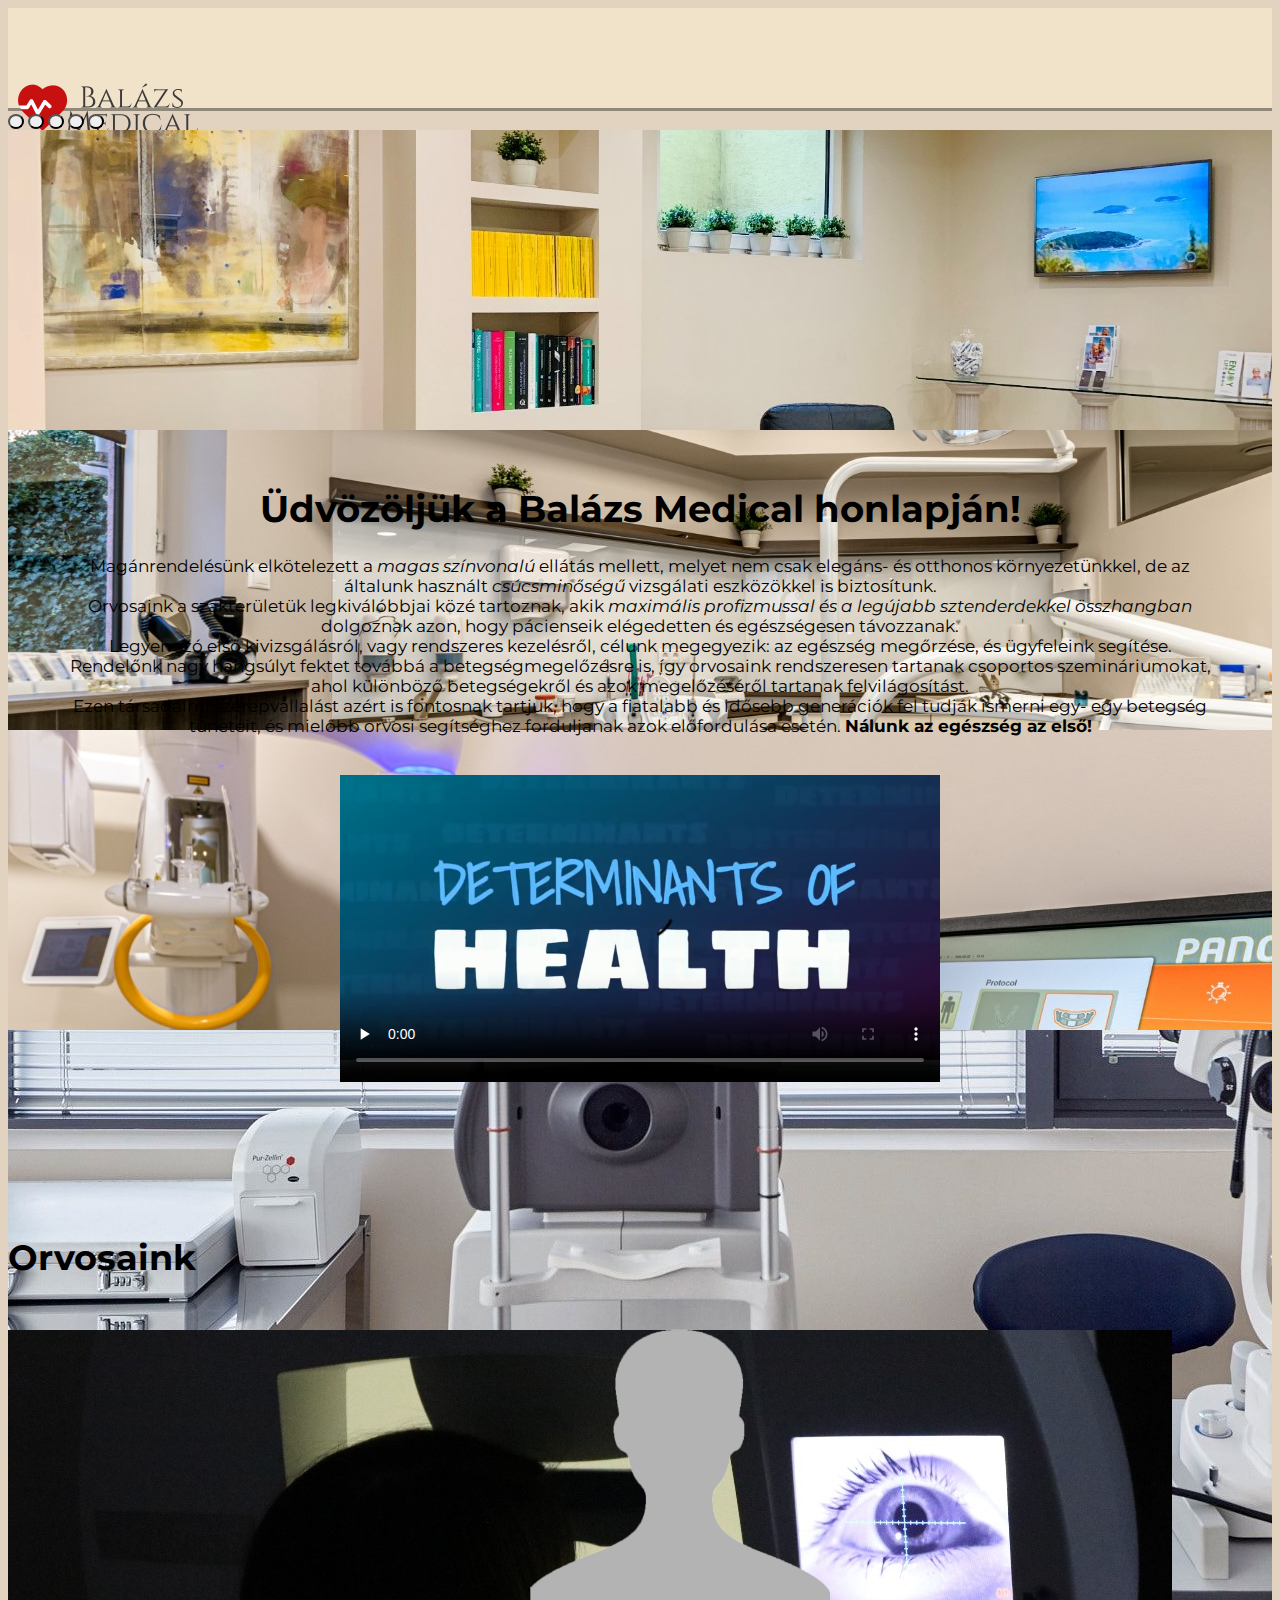
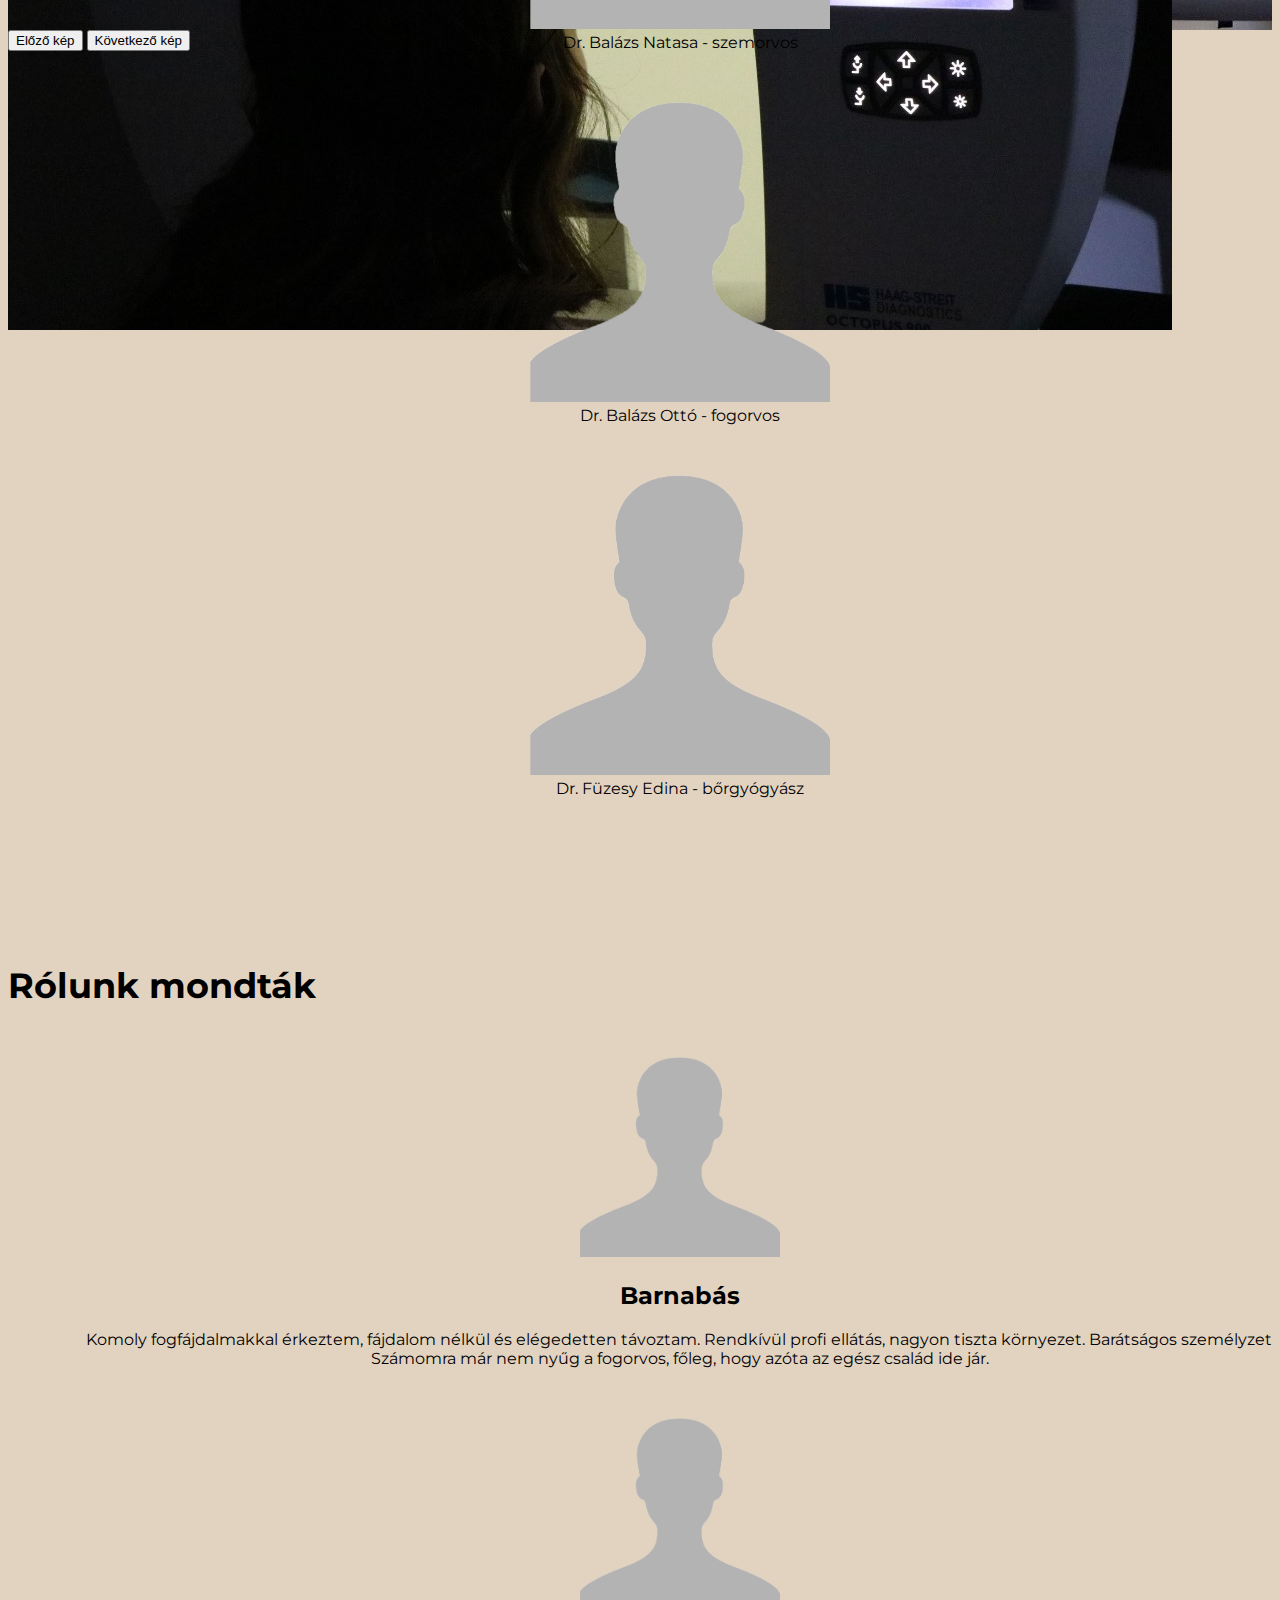
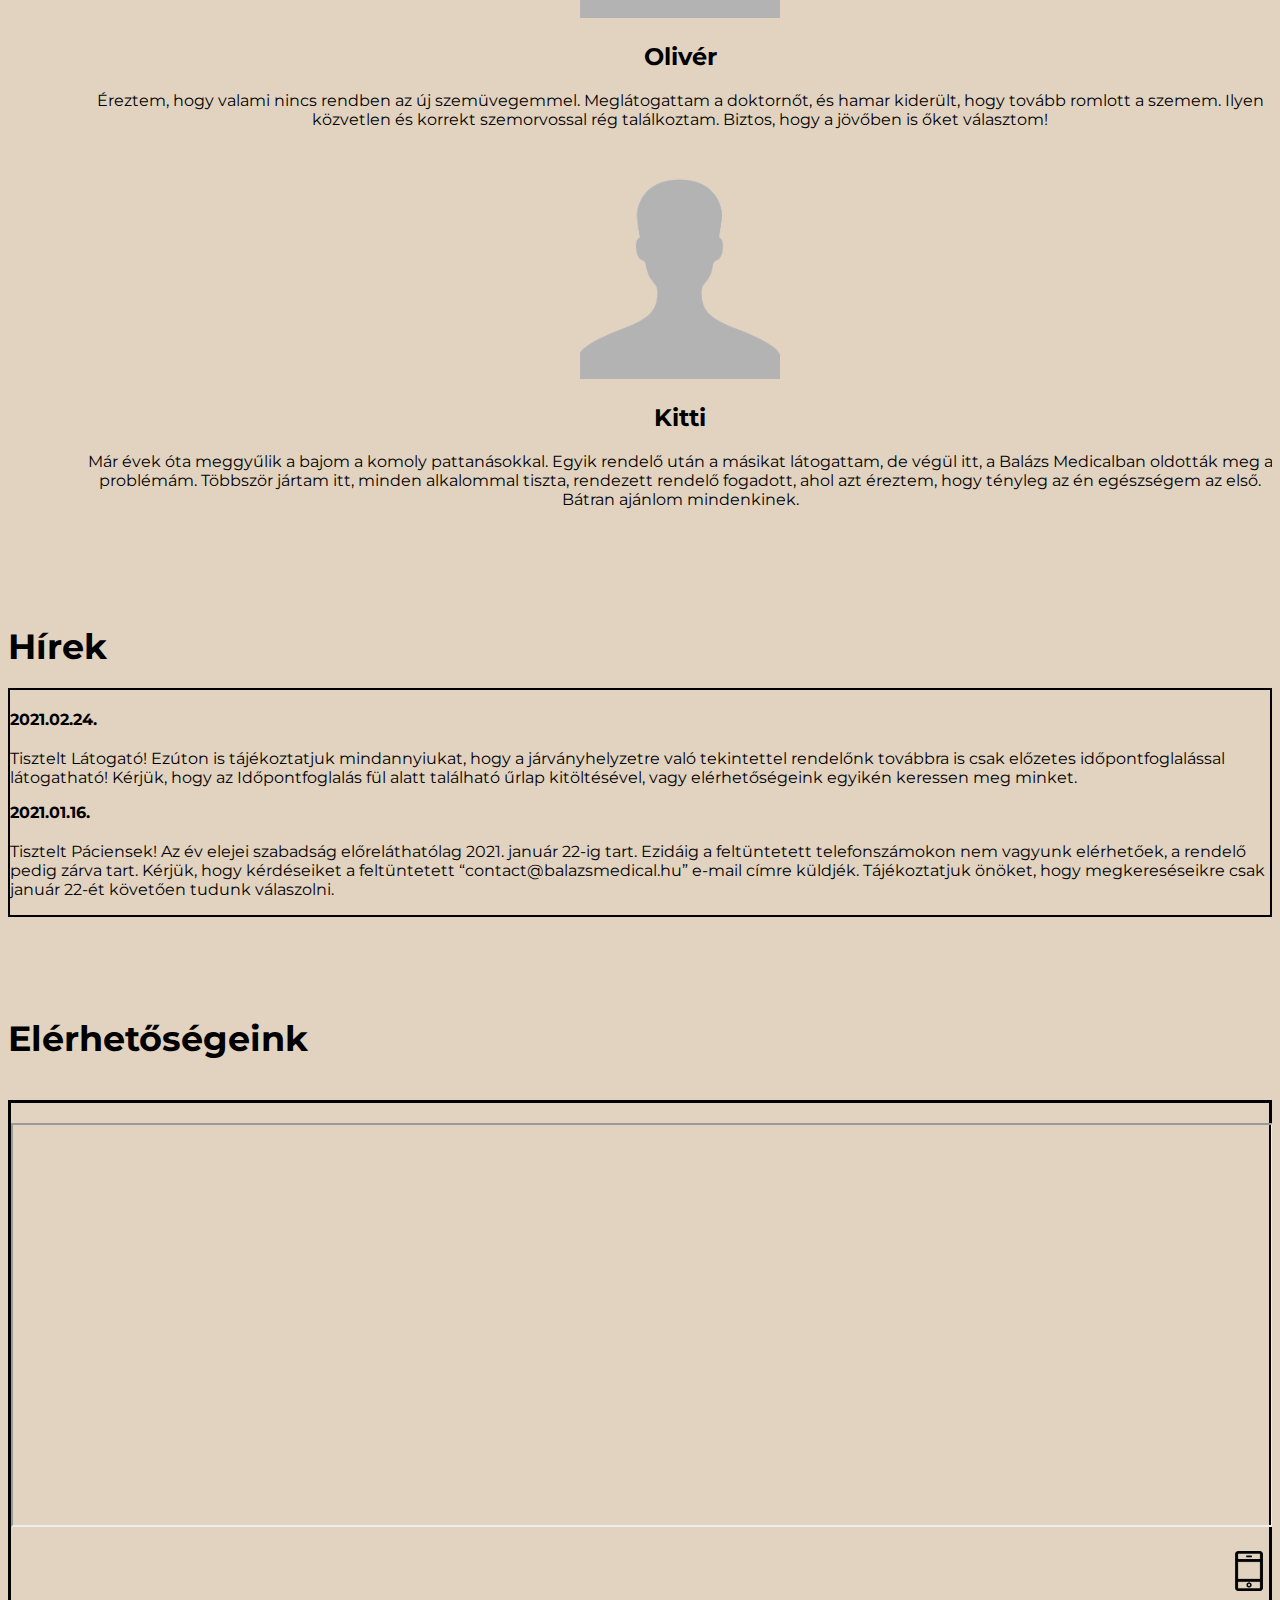
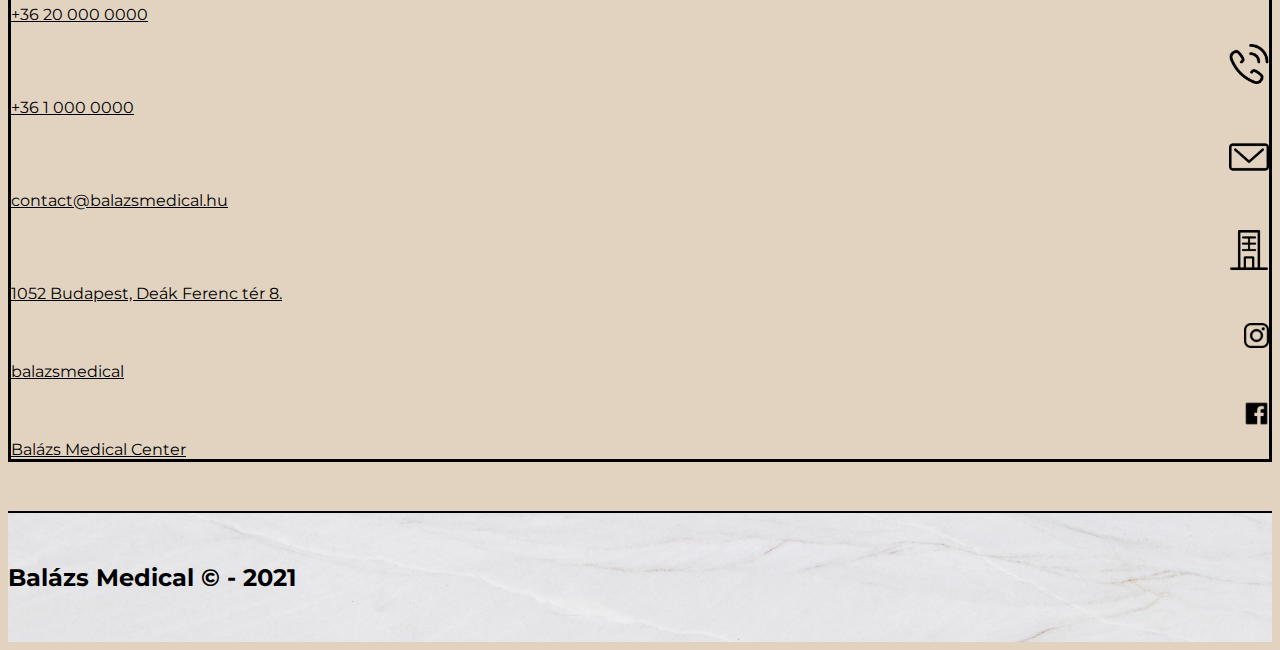
==== index.html @ 176c7189 "c" ====
<!DOCTYPE html>
<html lang="hu">

<head>
    <meta charset="UTF-8">
    <meta name="viewport" content="width=device-width, initial-scale=1.0">
    <link rel="preconnect" href="https://fonts.gstatic.com">
    <link href="https://fonts.googleapis.com/css2?family=Montserrat&display=swap" rel="stylesheet">
    <link href="https://cdn.jsdelivr.net/npm/bootstrap@5.0.0-beta3/dist/css/bootstrap.min.css" rel="stylesheet"
        integrity="sha384-eOJMYsd53ii+scO/bJGFsiCZc+5NDVN2yr8+0RDqr0Ql0h+rP48ckxlpbzKgwra6" crossorigin="anonymous">
    <script src="https://cdn.jsdelivr.net/npm/bootstrap@5.0.0-beta3/dist/js/bootstrap.bundle.min.js"
        integrity="sha384-JEW9xMcG8R+pH31jmWH6WWP0WintQrMb4s7ZOdauHnUtxwoG2vI5DkLtS3qm9Ekf"
        crossorigin="anonymous"></script>
    <link rel="stylesheet" href="./css/main.css">

    <title>Balázs Medical - Főoldal</title>
</head>

<body>
    <a href="#koszonto" id="tartalomraugras">Ugrás a tartalomra</a>
    <header>
        <nav class="navbar navbar-expand-lg text-uppercase navbar-light" id="mainNav">
            <div class="container-fluid">
                <a class="navbar-brand inactiveLink"><img src="./media/balazsmedical_logo.png" alt="Balázs Medical logó"></a>
                <button class="navbar-toggler" type="button" data-bs-toggle="collapse" data-bs-target="#collapseNav"
                    aria-controls="collapseNav" aria-expanded="false" aria-label="Navigáció ki- és bekapcsolása.">
                    <span class="navbar-toggler-icon"></span>
                </button>
                <div class="navbar-collapse collapse justify-content-end" id="collapseNav">
                    <ul class="navbar-nav align-items-center">
                        <li class="nav-item linkshadow">
                            <a class="nav-link currentpage" href="index.html">Főoldal</a>
                        </li>
                        <li class="nav-item linkshadow">
                            <a class="nav-link" href="services.html">Szolgáltatásaink</a>
                        </li>

                        <li class="nav-item linkshadow">
                            <a class="nav-link" href="contact.html">Kapcsolat</a>
                        </li>
                        <li class="nav-item linkshadow">
                            <a class="nav-link" id="idopontfoglalo" href="appointment.html">IDŐPONTFOGLALÁS</a>
                        </li>
                    </ul>
                </div>
            </div>
        </nav>
    </header>
    <div id="main">
        <div class="container-fluid" id="carouselContainer">
            <div id="topcarousel" class="carousel slide carousel-fade" data-bs-ride="carousel">
                <div class="carousel-indicators">
                    <button type="button" data-bs-target="#topcarousel" data-bs-slide-to="0" class="active"
                        aria-current="true" aria-label="1. kép"></button>
                    <button type="button" data-bs-target="#topcarousel" data-bs-slide-to="1"
                        aria-label="2. kép"></button>
                    <button type="button" data-bs-target="#topcarousel" data-bs-slide-to="2"
                        aria-label="3. kép"></button>
                    <button type="button" data-bs-target="#topcarousel" data-bs-slide-to="3"
                        aria-label="4. kép"></button>
                    <button type="button" data-bs-target="#topcarousel" data-bs-slide-to="4"
                        aria-label="5. kép"></button>
                </div>
                <div class="carousel-inner">
                    <div class="carousel-item active">
                        <a href="./media/lobby1.jpg">
                            <img src="media/lobby1scaled.jpg" class="d-block w-100"
                            alt="Váróterem. Két bőr fotel, köztük asztallal. Nagy tér, festmény a falon. Erősen kivilágított.">
                        </a>
                    </div>
                    <div class="carousel-item">
                        <a href="./media/dent1.jfif">
                        <img src="media/dent1scaled.jpg" class="d-block w-100"
                            alt="Fogorvosi rendelő. Középen egy szék, a páciensnek. Mögötte hosszú pult. Bal kéz felől nagy ablak."></a>
                    </div>
                    <div class="carousel-item">
                        <a href="media/dent2.jfif">
                            <img src="media/dent2scaled.jpg" class="d-block w-100"
                            alt="Fogorvosi rendelő készüléke. Jobb kéz felől számítógép, rajta egy fogorvosi programmal."></a>
                    </div>
                    <div class="carousel-item">
                        <a href="media/opt.jpg">
                            <img src="./media/optscaled.jpg" class="d-block w-100" alt="Szemvizsgálati gép az asztalon."></a>
                    </div>
                    <div class="carousel-item">
                        <a href="media/opt2.jpg">
                            <img src="./media/opt2scaled.jpg" class="d-block w-100"
                            alt="Nagy szemorvosi gép. Egy hölgy szemét épp vizsgálják vele."></a>
                    </div>
                    <button class="carousel-control-prev" type="button" data-bs-target="#topcarousel"
                        data-bs-slide="prev">
                        <span class="carousel-control-prev-icon" aria-hidden="true"></span>
                        <span class="visually-hidden">Előző kép</span>
                    </button>
                    <button class="carousel-control-next" type="button" data-bs-target="#topcarousel"
                        data-bs-slide="next">
                        <span class="carousel-control-next-icon" aria-hidden="true"></span>
                        <span class="visually-hidden">Következő kép</span>
                    </button>
                </div>
            </div>
        </div>

        <div class="container-fluid" id="koszonto">
            <div class="row">
                <div class="col-12 col-xl-7">
                    <section>
                        <h1>Üdvözöljük a Balázs Medical honlapján!</h1>
                        <article aria-label="article">
                        <p>
                            Magánrendelésünk elkötelezett a <em>magas színvonalú</em> ellátás mellett, melyet nem csak
                            elegáns- és
                            otthonos környezetünkkel, de az általunk használt <em>csúcsminőségű</em> vizsgálati eszközökkel
                            is
                            biztosítunk. <br>Orvosaink a szakterületük legkiválóbbjai közé tartoznak, akik <em>maximális
                                profizmussal és a legújabb sztenderdekkel összhangban</em> dolgoznak azon, hogy pácienseik
                            elégedetten és egészségesen távozzanak. <br>Legyen szó első kivizsgálásról, vagy rendszeres
                            kezelésről, célunk megegyezik: az egészség megőrzése, és ügyfeleink segítése. <br>
                            Rendelőnk nagy hangsúlyt fektet továbbá a betegségmegelőzésre is, így orvosaink
                            rendszeresen tartanak
                            csoportos szemináriumokat, ahol különböző betegségekről és azok megelőzéséről tartanak
                            felvilágosítást. <br>
                            Ezen társadalmi szerepvállalást azért is fontosnak tartjuk, hogy a fiatalabb és idősebb
                            generációk fel tudják ismerni egy- egy betegség tüneteit, és mielőbb orvosi segítséghez
                            forduljanak azok előfordulása esetén. <strong>Nálunk az egészség az első!</strong>
                        </p>
                    </article>
                    </section>
                </div>
                <div class="col-12 col-xl-5 videocol">
                    <video width="600" height="330" poster="/media/bemutatovid_poster.jpg" preload="none" controls>
                        <source src="./media/bemutatovid.mp4" type="video/mp4">
                            A böngészője nem támogatja a videólejátszást.
                      </video>
                </div>
            </div>
        </div>

        <div class="container" id="orvosaink">
            <div class="row">
                <h2 class="alcim">Orvosaink</h2>
                <div class="col-lg-4">
                    <figure class="orvosbox">
                        <img src="media/docplaceholdernew.png" alt="Doktornő képe">
                        <figcaption class="text-center">Dr. Balázs Natasa - szemorvos</figcaption>
                    </figure>
                </div>
                <div class="col-lg-4">
                    <figure class="orvosbox">
                        <img src="media/docplaceholdernew.png" alt="Doktor képe">
                        <figcaption class="text-center">Dr. Balázs Ottó - fogorvos</figcaption>
                    </figure>
                </div>
                <div class="col-lg-4">
                    <figure class="orvosbox">
                        <img src="media/docplaceholdernew.png" alt="Doktornő képe">
                        <figcaption class="text-center">Dr. Füzesy Edina - bőrgyógyász</figcaption>
                    </figure>
                </div>
            </div>
        </div>

        <div class="container" id="velemenyek">
            <h2 class="alcim">Rólunk mondták</h2>
            <div class="row">
                <div class="col-xl-4">
                    <figure class="velemenybox">
                        <img class="img-circle" src="./media/docplaceholdernew.png" alt="Férfi arcképe" width="140"
                            height="140">
                        <h2>Barnabás</h2>
                        <p class="velemeny">Komoly fogfájdalmakkal érkeztem, fájdalom nélkül és elégedetten távoztam.
                            Rendkívül profi ellátás, nagyon tiszta környezet. Barátságos személyzet. Számomra már nem
                            nyűg a fogorvos, főleg, hogy azóta az egész család ide jár. </p>
                    </figure>
                </div>
                <div class="col-xl-4">
                    <figure class="velemenybox">
                        <img class="img-circle" src="./media/docplaceholdernew.png" alt="Férfi arcképe" width="140"
                            height="140">
                        <h2>Olivér</h2>
                        <p class="velemeny">Éreztem, hogy valami nincs rendben az új szemüvegemmel. Meglátogattam a
                            doktornőt, és hamar kiderült, hogy tovább romlott a szemem. Ilyen közvetlen és korrekt
                            szemorvossal rég találkoztam. Biztos, hogy a jövőben is őket választom! </p>
                    </figure>
                </div>
                <div class="col-xl-4">
                    <figure class="velemenybox">
                        <img class="img-circle" src="./media/docplaceholdernew.png" alt="Nő arcképe" width="140"
                            height="140">
                        <h2>Kitti</h2>
                        <p class="velemeny">Már évek óta meggyűlik a bajom a komoly pattanásokkal. Egyik rendelő után a
                            másikat látogattam, de végül itt, a Balázs Medicalban oldották meg a problémám. Többször
                            jártam itt, minden alkalommal tiszta, rendezett rendelő fogadott, ahol azt éreztem, hogy
                            tényleg az én egészségem az első. Bátran ajánlom mindenkinek.</p>
                    </figure>
                </div>
            </div>
        </div>

        <div class="container" id="hirek">
            <h2 class="alcim">Hírek</h2>
            <div class="row">
                <aside aria-label="Kozerdeku kozlemenyek">
                    <div class="col-12">
                        <time datetime="2021-02-24"><strong>2021.02.24.</strong></time>
                        <p class="kozerdekuhir">
                            Tisztelt Látogató!
                            Ezúton is tájékoztatjuk mindannyiukat, hogy a járványhelyzetre való tekintettel rendelőnk
                            továbbra is csak előzetes időpontfoglalással látogatható!
                            Kérjük, hogy az Időpontfoglalás fül alatt található űrlap kitöltésével, vagy elérhetőségeink
                            egyikén keressen meg minket.
                        </p>
                    </div>
                    <div class="col-12">
                        <time datetime="2021-02-24"><strong>2021.01.16.</strong></time>
                        <p class="kozerdekuhir">
                            Tisztelt Páciensek!
                            Az év elejei szabadság előreláthatólag 2021. január 22-ig tart.
                            Ezidáig a feltüntetett telefonszámokon nem vagyunk elérhetőek, a rendelő pedig zárva tart.
                            Kérjük, hogy kérdéseiket a feltüntetett “contact@balazsmedical.hu” e-mail címre küldjék.
                            Tájékoztatjuk önöket, hogy megkereséseikre csak január 22-ét követően tudunk válaszolni.
                        </p>
                    </div>
                </aside>
            </div>
        </div>
        <div class="container-fluid" id="contactfluidc">
            <div class="container" id="elerhetosegek">
                <h2 class="alcim">Elérhetőségeink</h2>
                <div class="row borderrow">
                    <div class="col-lg-5">
                        <div style="width: 100%">
                            <iframe class="mapsembed" title="Térképen jelölt hely, Deák Ferenc tér 8 a rendelő címe." src="https://maps.google.com/maps?width=100%25&amp;height=400&amp;hl=en&amp;q=De%C3%A1k%20Ferenc%20t%C3%A9r%208,%20Budapest+(Bal%C3%A1zs%20Medical%20Center)&amp;t=&amp;z=16&amp;ie=UTF8&amp;iwloc=B&amp;output=embed"></iframe>
                        </div>
                    </div>
                    <div class="col-lg-7 tableofcontacts">
                        <div class="row">
                            <div class="col-3 contacticons">
                                <img src="./media/smartphone.png" class="icon" alt="Mobiltelefonszám">
                            </div>
                            <div class="col-9 datacolumn">
                                <a href="tel:+36200000000">+36 20 000 0000</a>
                            </div>
                        </div>
                        <div class="row">
                            <div class="col-3 contacticons">
                                <img src="./media/phone-call.png" class="icon" alt="Vezetékes telefonszám">
                            </div>
                            <div class="col-9 datacolumn">
                                <a href="tel:+36100000000">+36 1 000 0000</a>
                            </div>
                        </div>
                        <div class="row">
                            <div class="col-3 contacticons">
                                <img src="./media/mail.png" class="icon" alt="E-mail cím">
                            </div>
                            <div class="col-9 datacolumn">
                                <a href="mailto:contact@balazsmedical.hu">contact@balazsmedical.hu</a>
                            </div>
                        </div>
                        <div class="row">
                            <div class="col-3 contacticons">
                                <img src="./media/office.png" class="icon" alt="Rendelő címe - helye">
                            </div>
                            <div class="col-9 datacolumn">
                                <a
                                    href="https://www.google.com/maps/place/Budapest,+Deák+Ferenc+u.+8,+1052+Magyarország">1052
                                    Budapest, Deák Ferenc tér 8.</a>
                            </div>
                        </div>
                        <div class="row">
                            <div class="col-3 contacticons">
                                <img src="./media/ig1.png" class="socialmediaicon" alt="Instagram név">
                            </div>
                            <div class="col-9 datacolumn">
                                <a href="http://www.instagram.com/balazsmedical">balazsmedical</a>
                            </div>
                        </div>
                        <div class="row">
                            <div class="col-3 contacticons">
                                <img src="./media/fb2.png" class="socialmediaicon" alt="Facebook név">
                            </div>
                            <div class="col-9 datacolumn">
                                <a href="http://facebook.com/balazsmedical">Balázs Medical Center</a>
                            </div>
                        </div>
                    </div>
                </div>
            </div>
        </div>
    </div>
    <footer>
        <div class="container-fluid">
            <div class="col-12 text-center">
                <h2>Balázs Medical &copy; - 2021</h2>
            </div>
        </div>
    </footer>
</body>

</html>
---- css/main.css ----
/* Szalai Bence - M1MJIR
ELTE IK - Webfejlesztés */

body, html { overflow-x:hidden; }

body{
    background-color: #e2d3c0;
    font-family: 'Montserrat', sans-serif;
    position: relative;
    min-height: 100vh;
    padding-bottom: 100px;
}

.currentpage{
    border-bottom: 3px rgba(1, 1, 1, 0.4) solid;
}

.alcim{
    font-size: 2.2em;
    font-weight: bold;
    margin-bottom: 40px;
    margin-top: 50px;
}

a:active, a:link{
    color: black;
    text-decoration: underline;
} 

a:visited{
    color: rgb(167, 167, 167);
    font-style: italic;
}

a:hover{
    transition: .2s;
    text-shadow:1px 1px rgba(0,0,0,0.4);
}

.nav-link{
    text-decoration: none !important;
}


#tartalomraugras{
    background: #319795;
    color: #fff;
    font-weight: 700;
    padding: 4px;
    position: absolute;
    left:-10000px;
    transform: translateY(-100%);
}

#tartalomraugras:focus {
    transform: translateY(0%);
  }

/* ---------- NAVIGÁCIÓ ---------- */

.navbar{
    font-family: 'Montserrat', sans-serif;
    height: 100%;
    max-height: 100px;
    border-bottom: 3px solid rgba(0,0,0,0.4);
    padding-left: 120px;
    padding-right: 120px;
    background-color: #f0e3ca;
}

.navbar-nav > li{
    margin-left:30px;
    font-size: 1.4em;
  }

#idopontfoglalo{
    font-size: 1.3em;
    font-weight:bold;
    margin-right: 50px;
}

.navbar-toggler{
    border: 0px;
}

/* ---------- NAVIGÁCIÓ VÉGE ---------- */


/* ---------- GALÉRIA ---------- */

#carouselContainer{
   padding: 0px !important;
}

.carousel {
    width: 100%;
    height: 600px;
}

.carousel-inner {
    height: 100%;
    max-height: 100%;
}            

.carousel-item {
    width: 100%;
    height: 100%;                
}

.carousel .carousel-indicators button {
    width: 15px;
   height: 15px;
   border-radius: 100%;
 }

/* ---------- GALÉRIA VÉGE ---------- */

/* ---------- KÖSZÖNTŐ ---------- */

#koszonto{
    padding-top: 50px;
    text-align: justify;
    font-size: 1.05em;
}

#koszonto .row{
    height: 100%;
    margin-right: 150px;
    margin-left: 150px;
    padding-bottom: 50px;
}

#koszonto h1{
    font-size: 2.2em;
    font-weight: bold;
}

/* ---------- KÖSZÖNTŐ VÉGE ---------- */

/* ---------- ORVOSAINK ---------- */

#orvosaink{
    padding-top: 50px;
}

#orvosaink img{
    width: 350px;
    height: 350px;
}

.orvosbox {
    width: 100%;
    height: 100%;
    text-align: center;
}

.orvosbox img {
    margin: auto;
}


/* ---------- ORVOSAINK VÉGE ---------- */

/* ---------- VÉLEMÉNYEK ---------- */

#velemenyek{
    padding-top: 100px;
    padding-bottom: 50px;
}

#velemenyek img{
    width: 200px;
    height: 200px;
}

.velemenybox {
    width: 100%;
    height: 100%;
    text-align: center;
}

.velemenybox img {
    margin: auto;
}


.velemeny{
    margin-left: 50px;
    margin-right: 50px;
}

/* ---------- VÉLEMÉNYEK VÉGE ---------- */

/* ---------- HÍREK ---------- */

#hirek{
    padding-bottom: 50px;
}

#hirek .row{
    padding-top: 20px;
    border: 2px solid black;
}

#hirek .alcim{
    margin-bottom: 20px;
}

.kozerdekuhir{
    margin-top: 20px;
}

/* ---------- HÍREK VÉGE ---------- */

/* ---------- ELÉRHETŐSÉGEK ---------- */

.table td{
    border: 0px;
}

#elerhetosegek{
    padding-bottom: 50px;
}
/*#elerhetosegek .alcim{
    padding-top: 30px;
}

#contactfluidc{
    background-image: url(../media/tesztpic2.jpg);
    background-size:cover; 
    background-repeat: repeat-x;
}*/

#elerhetosegek .row{
    padding-top: 20px;
    border: 2px solid black;
}

.icon{
    width: 40px;
    height: 40px;
}

.socialmediaicon{
    width: 25px;
    height: 25px;
}

.contacticons img{
    margin-bottom: 10px;
}

#elerhetosegek .row{
    border-width: 0px;
}

.borderrow{
    border: 3px solid black !important;
}

#elerhetosegek{
    margin-bottom: 30px;
}

.mapsembed{
    width: 525px;
    height: 400px; 
}

/* ---------- ELÉRHETŐSÉGEK VÉGE ---------- */

/* ---------- LÁBLÉC ---------- */

footer{
    position: absolute;
    bottom: 0;
    width: 100%;
    padding-top: 30px;
    padding-bottom: 30px;
    border-top: 2px solid black;
    background-image: url(../media/tesztpic2.jpg);
    background-size:cover; 
    background-repeat: no-repeat;
}


/* ---------- LÁBLÉC VÉGE ---------- */

/* ----------                ---------- */
/* ----------                ---------- */
/* ----------                ---------- */
/* ITT KEZDŐDNEK A KÜLÖNBÖZŐ MÉRETEKRE OPTIMALIZÁLT CSS KÓDOK */
/* ----------                ---------- */
/* ----------                ---------- */
/* ----------                ---------- */



/* ---------- MOBIL NÉZET ---------- */

    @media screen and (max-width: 385px){

        #koszonto{
            padding-top: 0px;
        }

        #koszonto p{
            text-align: center;
        }

        #elerhetosegek .alcim{
            margin-bottom: 20px !important;
        }

        .datacolumn{
            padding-left: 0px;
        }

        .contacticons{
            width: 60px;
            float: left;
        }

        #formcontainer .submitbutton{
            width: 200px;
            font-size: 1.2em;
        }

        #formcontainer .resetbutton{
            width: 100px;
            margin-left: 40px;
        }

        .videocol video{
            width: 250px !important;
            max-width: 200px !important;
            position: relative;
            left: -10%;
        }

        .videocol video[poster]{
            object-fit: cover;
        }

    }

    @media screen and (max-width: 650px) {
        #koszonto video{
            width: 350px;
        }

        .carousel-indicators{
            visibility: hidden;
        }
        
        #hirek .row{
            margin-left: 20px;
            margin-right: 20px;
    }

        
    #instatd{
        padding-left: 0px !important;
        width: 90px !important;
    }

    #elerhetosegek img{
        text-align: center;
    }

    #servicesMain h1{
        font-size: 1.8rem !important;
    }

    .servcont table{
        width: 33%;
    }

}

/* ---------- MOBIL NÉZET VÉGE ---------- */

@media screen and (max-width: 1100px) { 
    #mainNav{
        padding-bottom: 15px;
    }
    .navbar-toggler{
        float: right;
    }

    #idopontfoglalo{
        font-size: 1.3em;
        font-weight:bold;
        margin-right: 0px;
    }    
    
    .navbar{
        padding-left: 60px;
        max-height: 400px;
        text-align: center;
    }
    .navbar-brand img{
        position: absolute;
        top: -25px;
        left: 20px;
        width: 120px;
        height: 120px;
    }
    .navbar-nav > li{
    margin-left:30px;
    font-size: 70%
    }

    .alcim{
        margin-left: 0px; 
    }

    .orvosbox{
        margin-top: 40px;
    }

    #orvosaink{
        padding-bottom: 50px;
    }
       
    .velemeny{
        margin-left: 80px;
        margin-right: 80px;
    }

    #throw{
        vertical-align: middle;
        text-align: center;
    }
}

@media screen and (max-width: 1350px) {
    #mainNav{
        padding-left: 0px;
        padding-right: 0px;
    }
    
    .navbar-nav > li{
        margin-left:30px;
        font-size: 1.2em;
    }

    .carousel {
        width: 100%;
        height: 300px;
    }

        
    #koszonto{
        text-align: center;
    }

    #koszonto .row{
        height: 100%;
        margin-right: 50px;
        margin-left: 50px;
        padding-bottom: 50px;
    }

    #orvosaink img{
        width: 300px;
        height: 300px;
    }    

    .velemenybox, .orvosbox{
        margin-top: 50px;
    }

    .velemeny{
        margin-left: 30px;
        margin-right: 30px;
    }
 
}

@media screen and (max-width: 1400px){
    /* FORM OPTIMALIZÁLÁSA KIS MÉRETEKRE: */
        form input, form button{
            margin-top: 20px;
        }
    
        #formcontainer{
            padding-left: 50px !important;
            padding-right: 50px !important;
        } 

        
    .contacticons{
        text-align: right;
    }

    #contact iframe, #elerhetosegek iframe{
        width: 100% !important;
    }
}

/* SERVICES.HTML - SZOLGÁLTATÁSOK OLDALA */

/*#servicesMain{
    background-image: url(../media/marblebackground.jpg);
}*/

#services, #contact{
    padding-top: 70px;
}

#services h1, #contact h1{
    font-size: 2.2em;
    font-weight: bold;
}

.smallborder{
    font-size: 1em;
    margin-bottom: 50px;
}

.servcont table{
    border: 3px black solid;
}

.smallborder td{
    padding: 3px;
    border: 1px grey solid;
}

.servicecategory{
    border: 3px black solid !important;
    text-align: center;
    vertical-align: middle;
}

.servicecategory h2{
    font-weight: bold;
}

.lastitemofcategory td{
    border-bottom: 3px black solid !important;
}

#throw{
    border-bottom: 3px black solid !important;
}

/* ---------- SERVICES.HTML VÉGE ---------- */

/* ---------- CONTACT.HTML - KAPCSOLAT OLDAL ---------- */

#contactpagetable{
    margin: 0 auto;
    height: 400px;
    width: 60%;
    text-align: center;
    vertical-align: middle;
    padding-bottom: 0px !important;
}

#contactpagetable td:first-child{
    width: 100px;
    text-align: right;
}

#contactpagetable td{
    border: 0px black solid;
}

#contactpagetable td:last-child{
    text-align: left;
}

#contact iframe{
    width: 90%;
    margin-top: 50px;
    margin-bottom: 50px;
}


/* ---------- CONTACT.HTML VÉGE ---------- */

/* ---------- APPOINTMENT.HTML - IDŐPONTFOGLALÓ OLDAL ---------- */

#formcontainer{
    padding-right: 150px;
    padding-left: 150px;
    border: 1px black solid;
    margin-bottom: 50px;
}

#formcontainer .inputField{
    text-align: left;
}

#formcontainer .form-label{
    margin-bottom: 0px;
    margin-top: 15px;
}

#formcontainer input{
    margin-top: 0px;
}

.radiobuttons{
    text-align: left;
    font-size: 1.3em;
}

.radiobuttons input{
    margin-bottom: 30px;
}

.inputArea{
    height: 200px;
}

.checkboxes{
    text-align: left;
}

.formbuttons button:first-child{
    font-size: 1.5em;
    width: 280px;
    height: 60px;
}

.resetbutton{
    width: 90px;
    height: 60px;
    margin-left: 5px;
    font-size: 1.5em;
}

textarea{
    resize: none;
}

/* ---------- APPOINTMENT.HTML VÉGE ---------- */
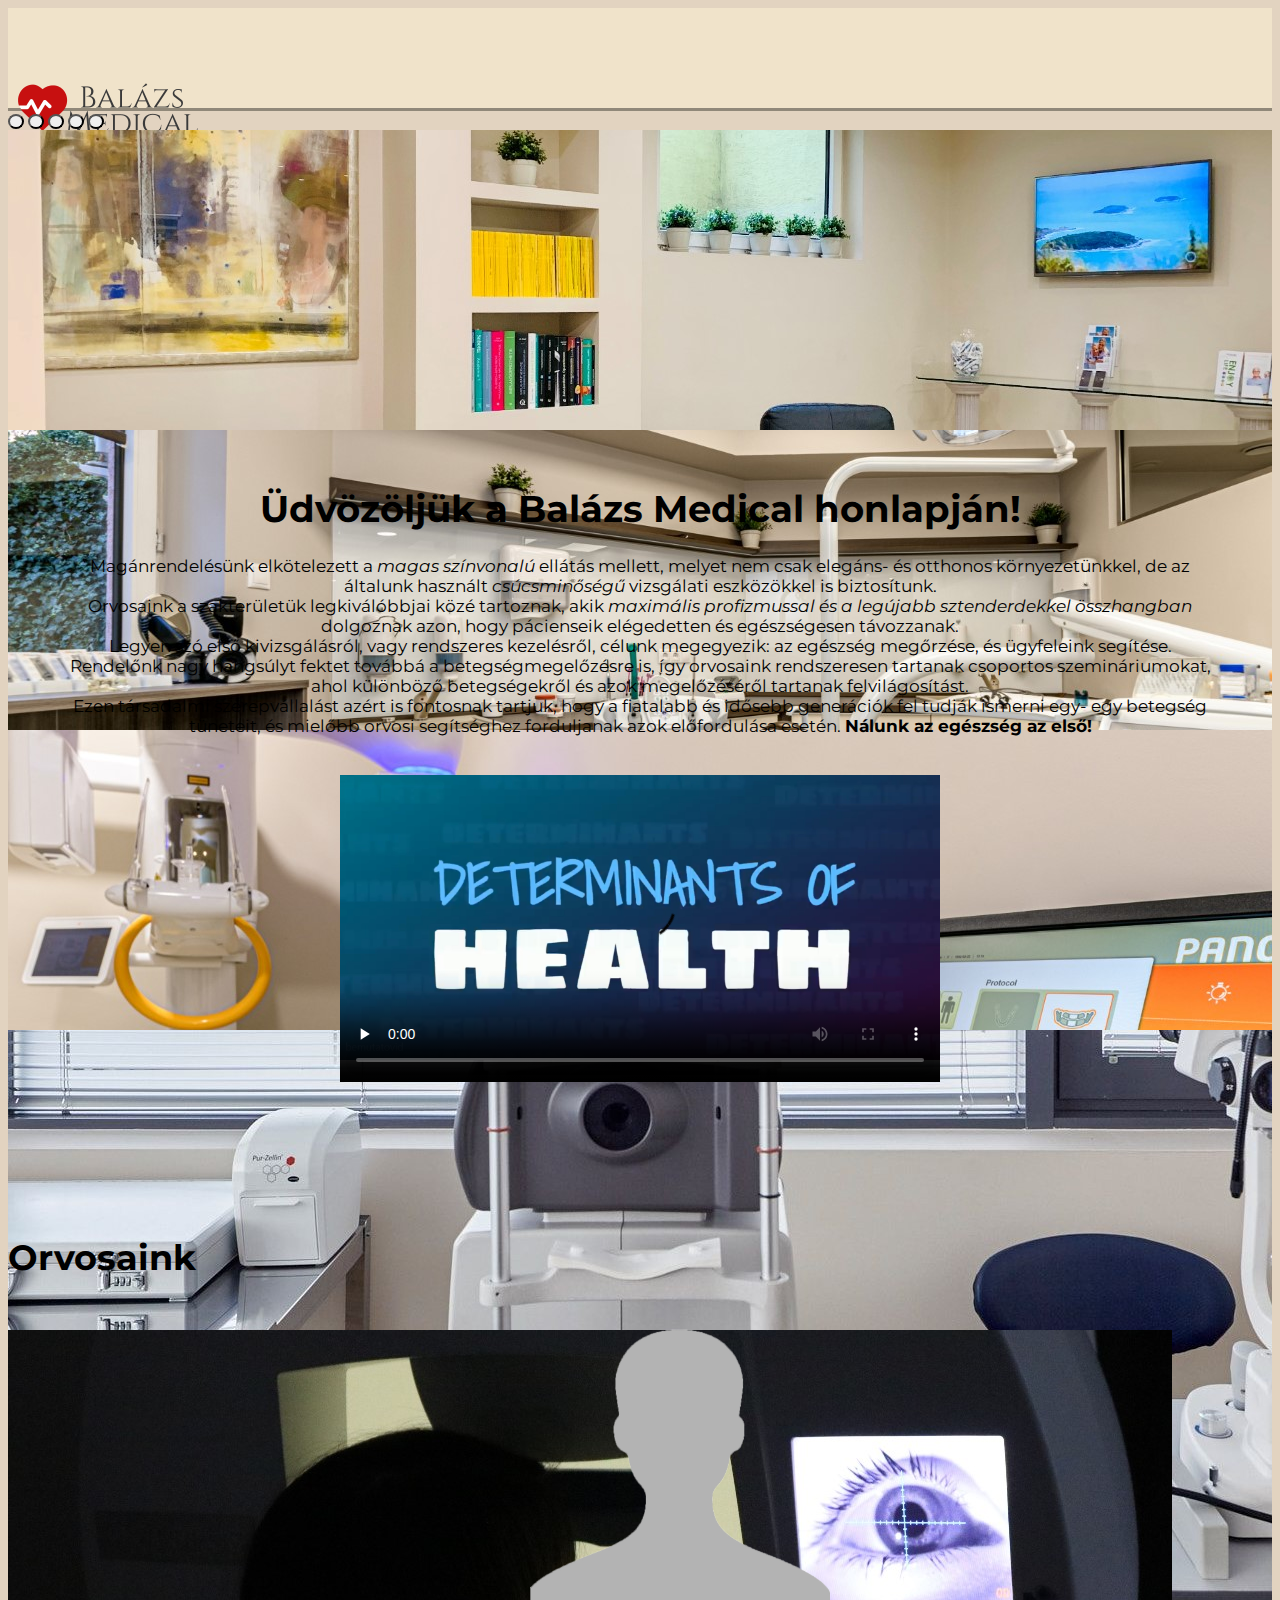
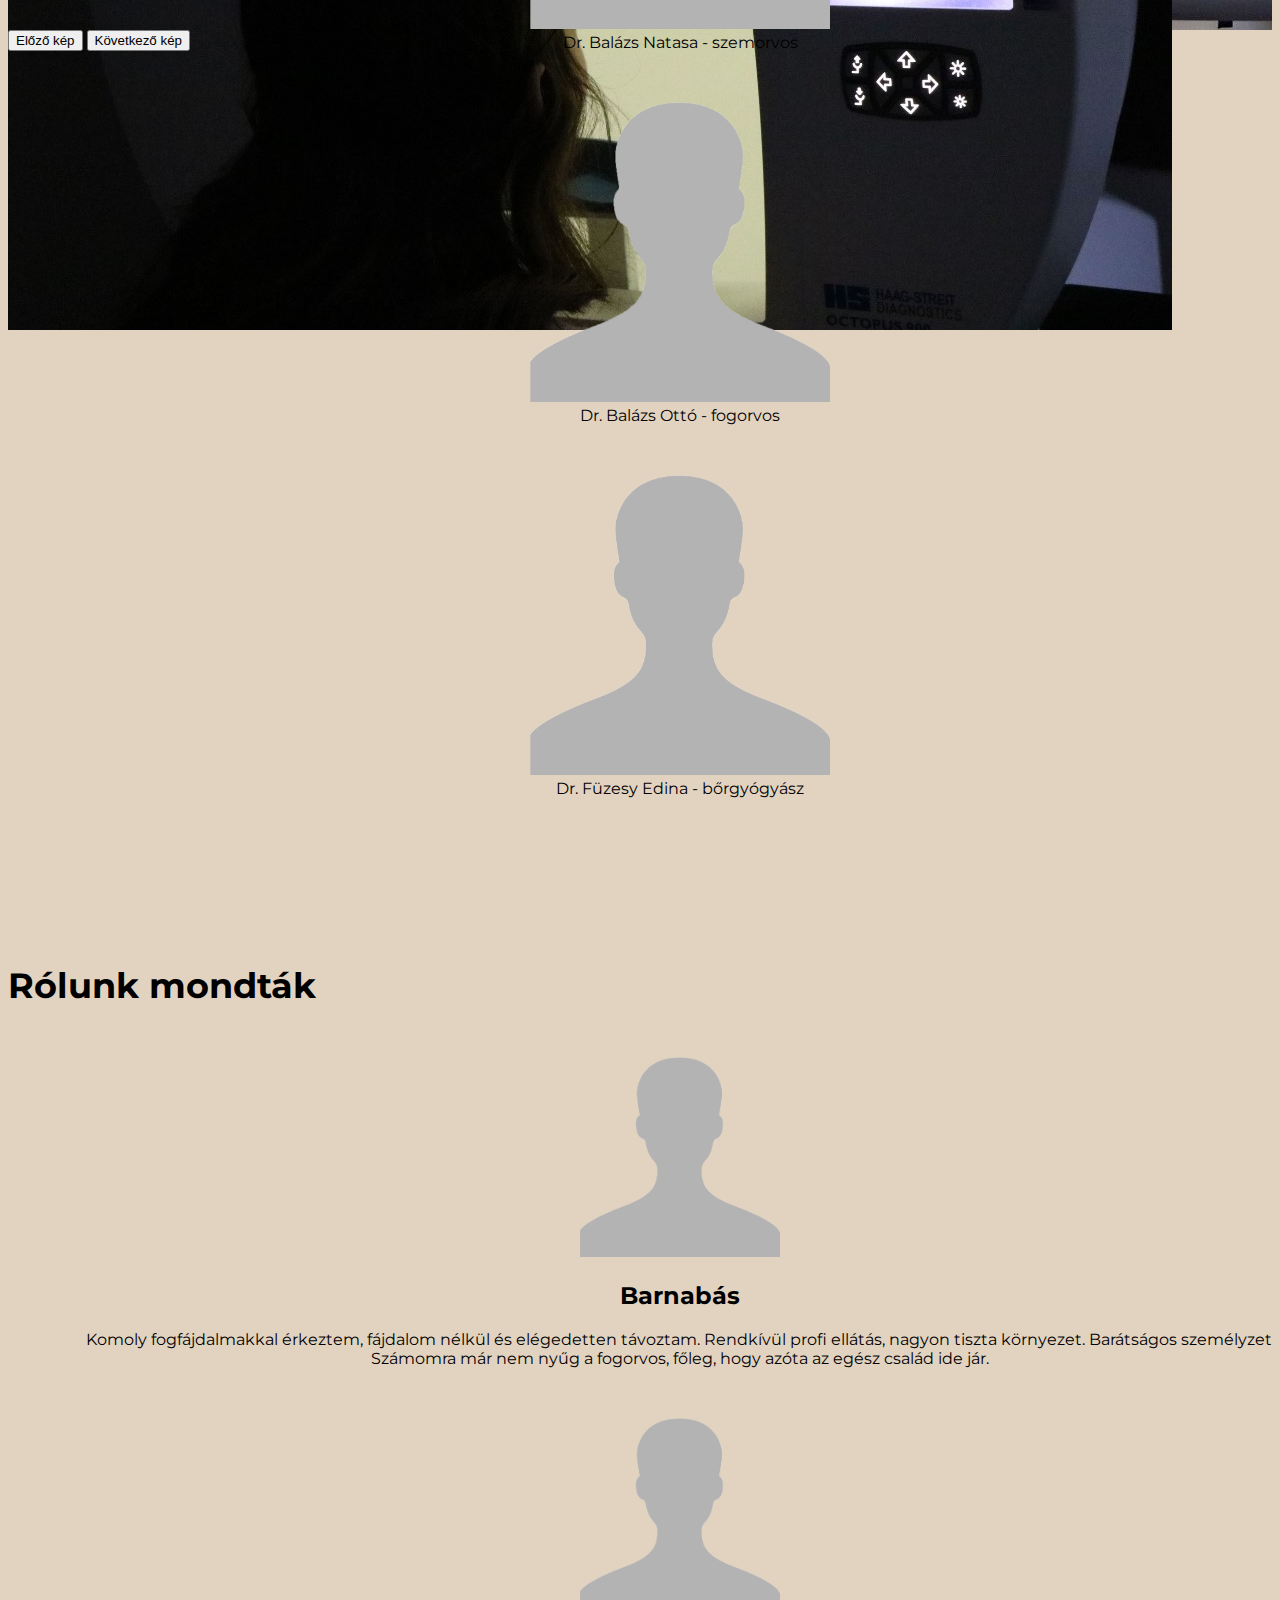
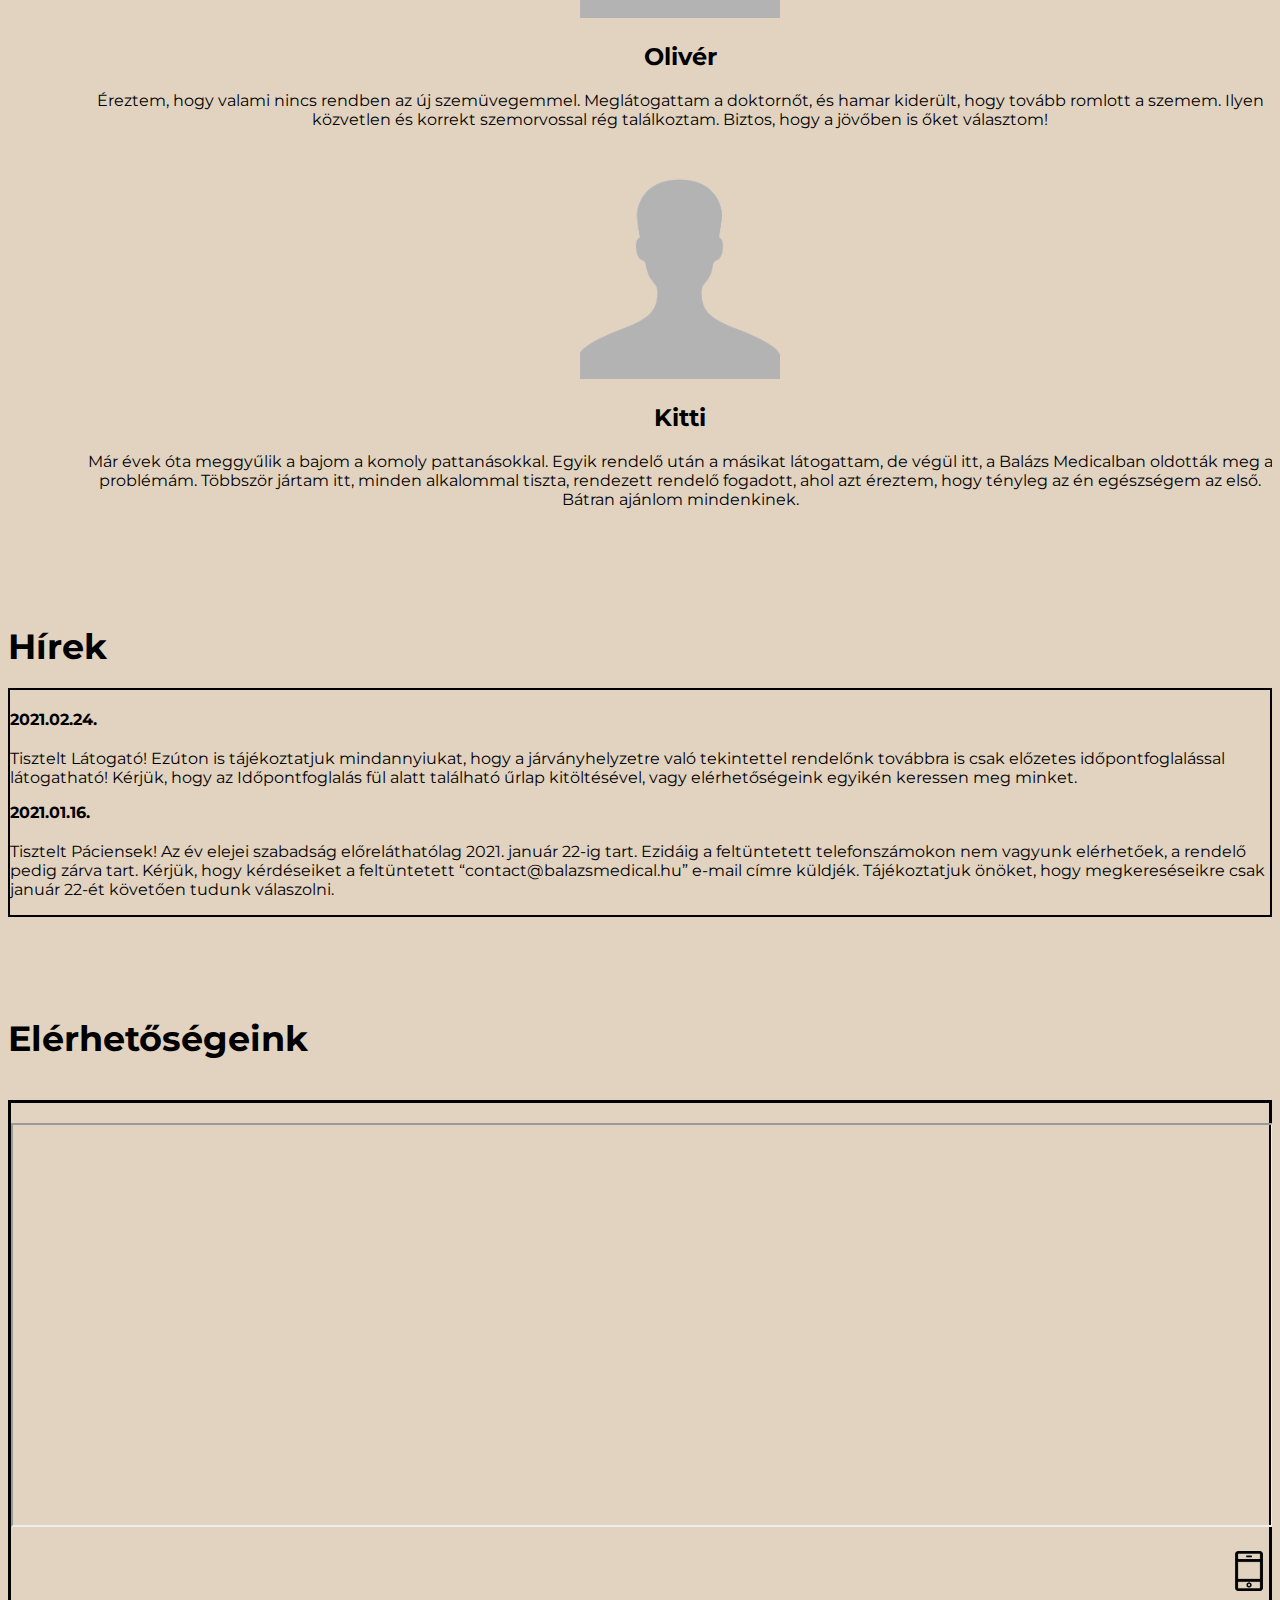
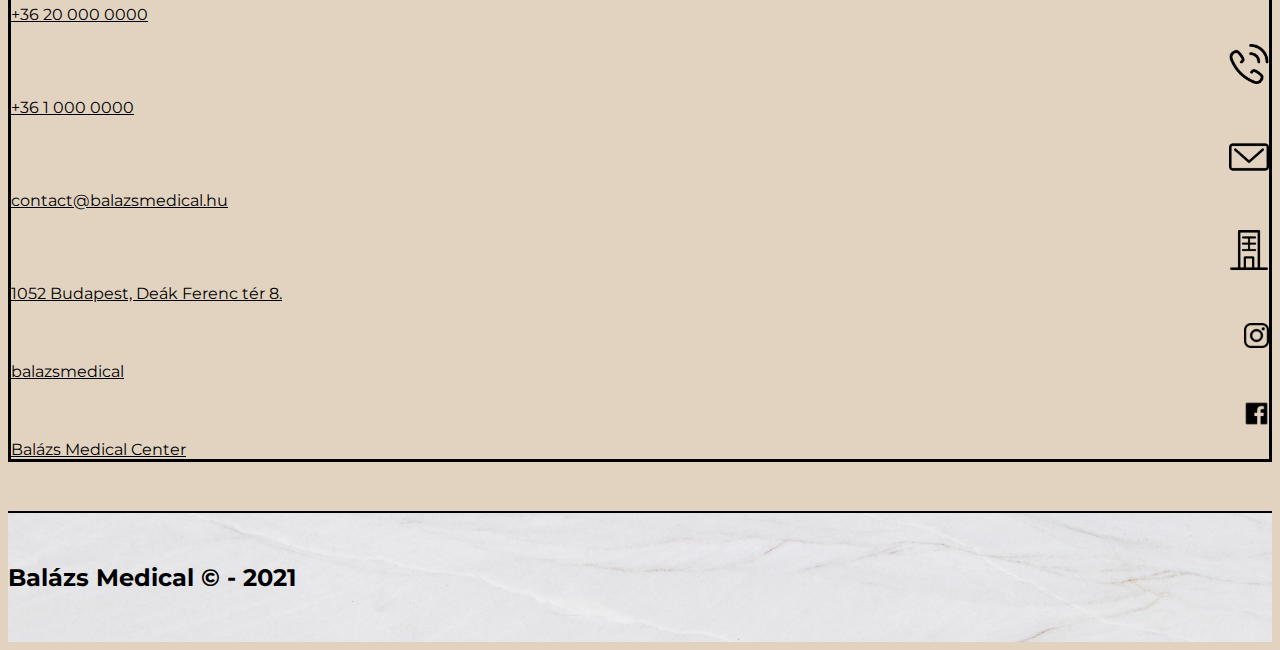
==== commit 2cf2cc92: "c" ====
--- a/index.html
+++ b/index.html
@@ -69,12 +69,12 @@
                         </a>
                     </div>
                     <div class="carousel-item">
-                        <a href="./media/dent1.jfif">
+                        <a href="./media/dent1.jpg">
                         <img src="media/dent1scaled.jpg" class="d-block w-100"
                             alt="Fogorvosi rendelő. Középen egy szék, a páciensnek. Mögötte hosszú pult. Bal kéz felől nagy ablak."></a>
                     </div>
                     <div class="carousel-item">
-                        <a href="media/dent2.jfif">
+                        <a href="media/dent2.jpg">
                             <img src="media/dent2scaled.jpg" class="d-block w-100"
                             alt="Fogorvosi rendelő készüléke. Jobb kéz felől számítógép, rajta egy fogorvosi programmal."></a>
                     </div>
--- a/css/main.css
+++ b/css/main.css
@@ -376,6 +376,14 @@
         width: 33%;
     }
 
+    .formbuttons{
+        text-align: center;
+    }
+
+    .resetbutton{
+        margin-left: 0px !important;
+    }
+
 }
 
 /* ---------- MOBIL NÉZET VÉGE ---------- */
@@ -590,8 +598,8 @@
     margin-bottom: 50px;
 }
 
-#formcontainer .inputField{
-    text-align: left;
+.centCol{
+    text-align: center;
 }
 
 #formcontainer .form-label{
@@ -604,6 +612,7 @@
 }
 
 .radiobuttons{
+    margin-top: 40px;
     text-align: left;
     font-size: 1.3em;
 }
@@ -616,9 +625,6 @@
     height: 200px;
 }
 
-.checkboxes{
-    text-align: left;
-}
 
 .formbuttons button:first-child{
     font-size: 1.5em;
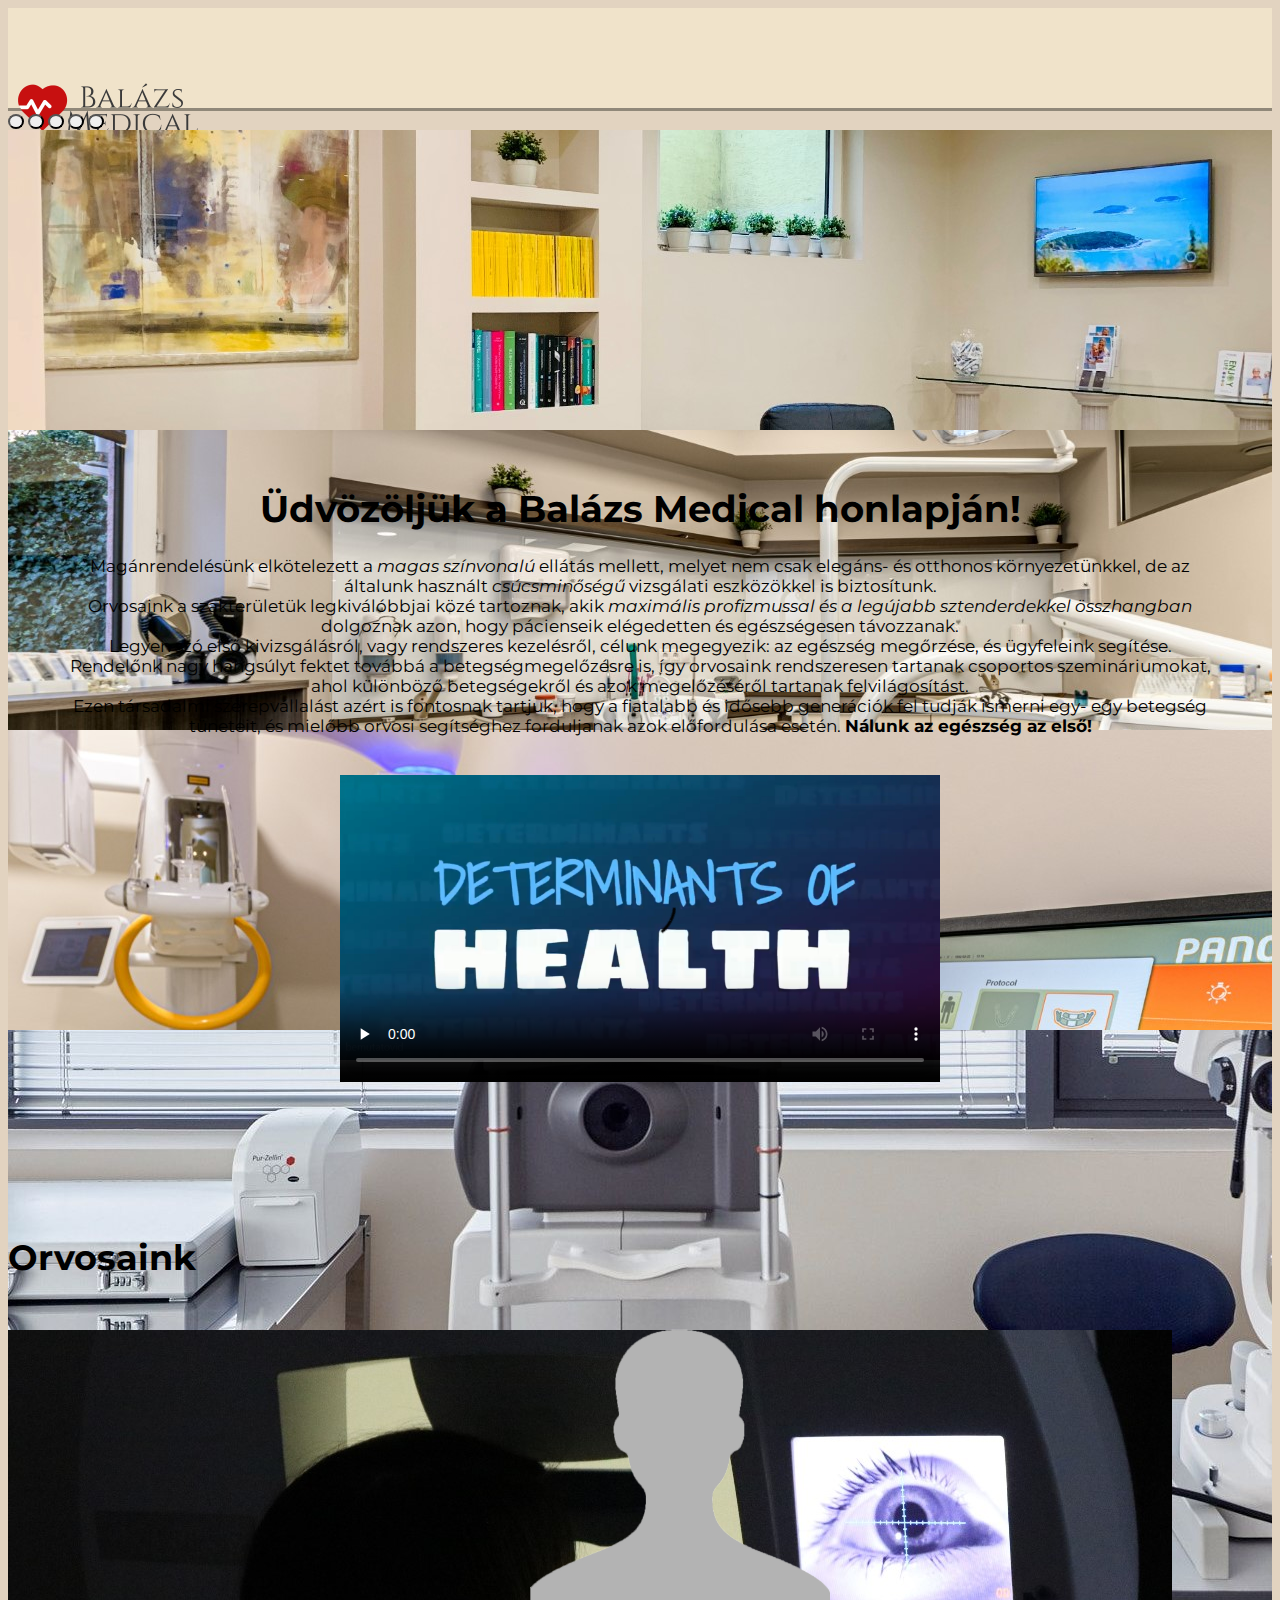
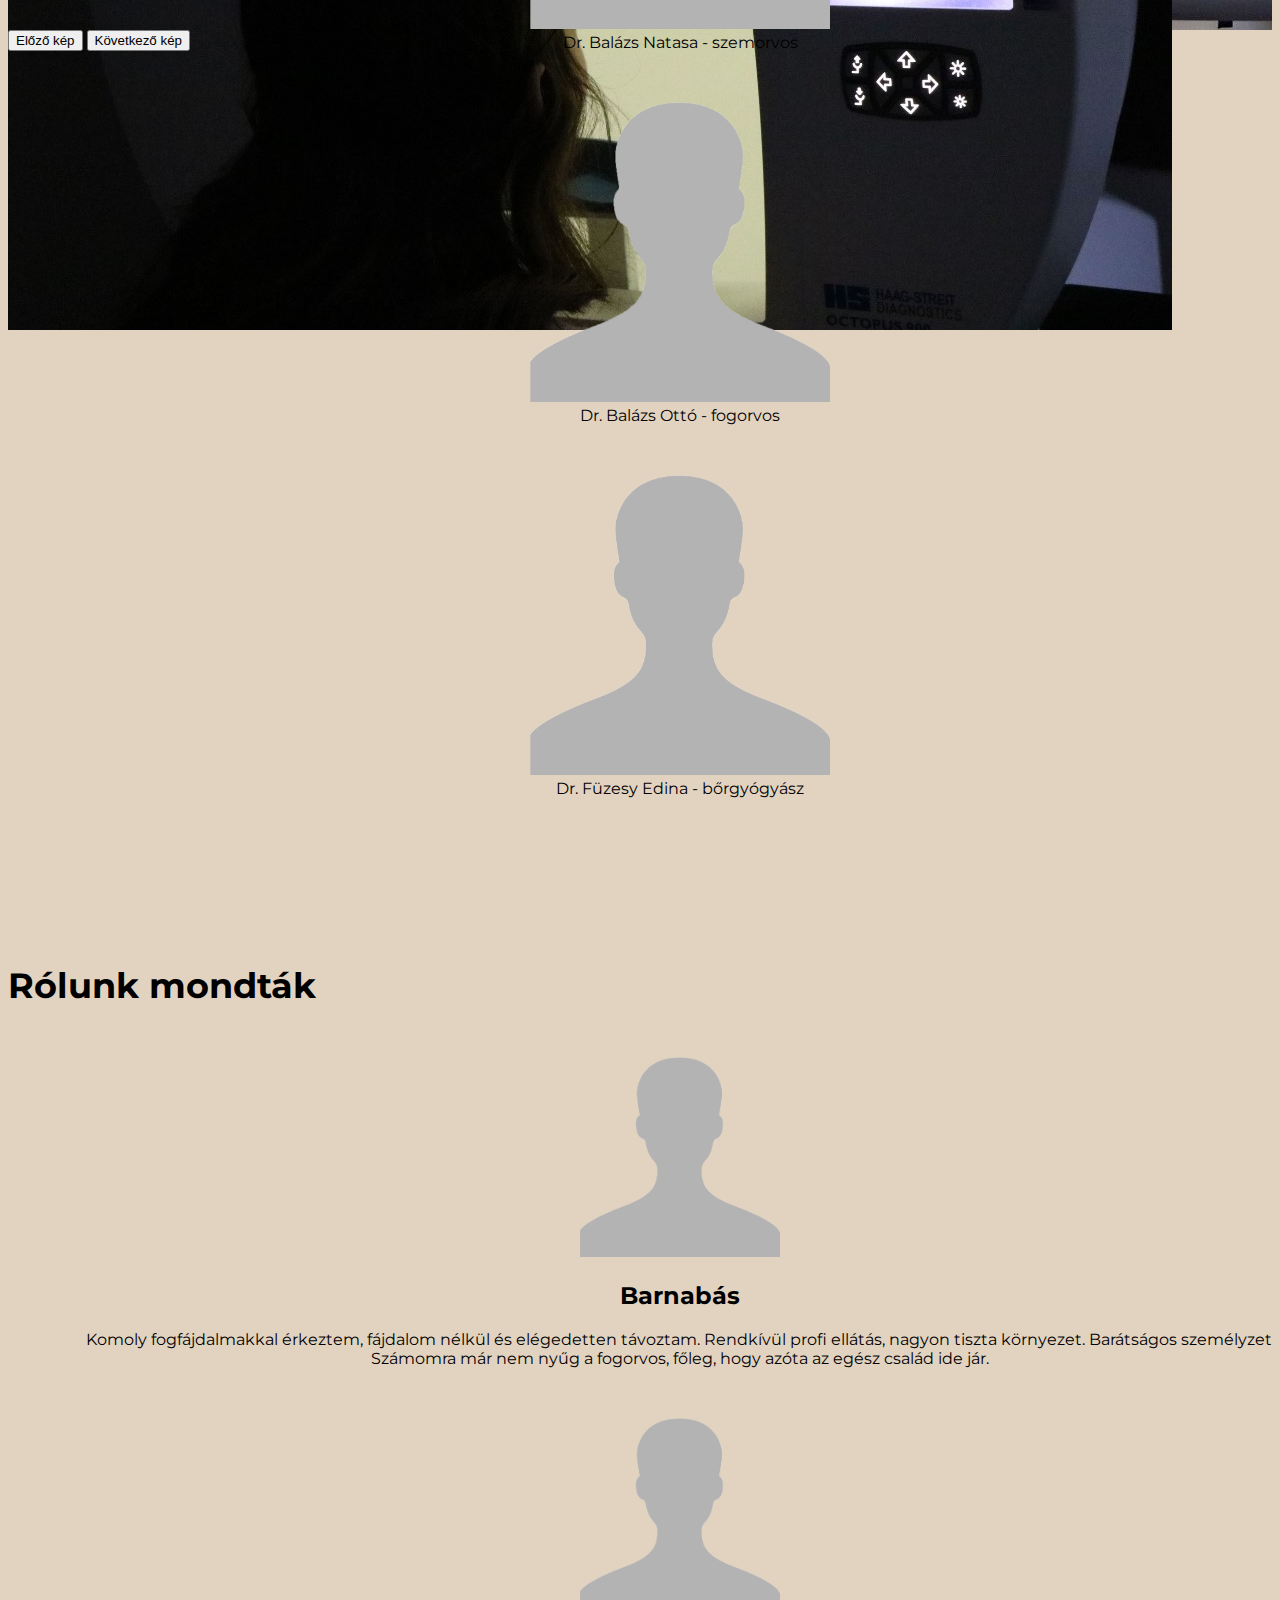
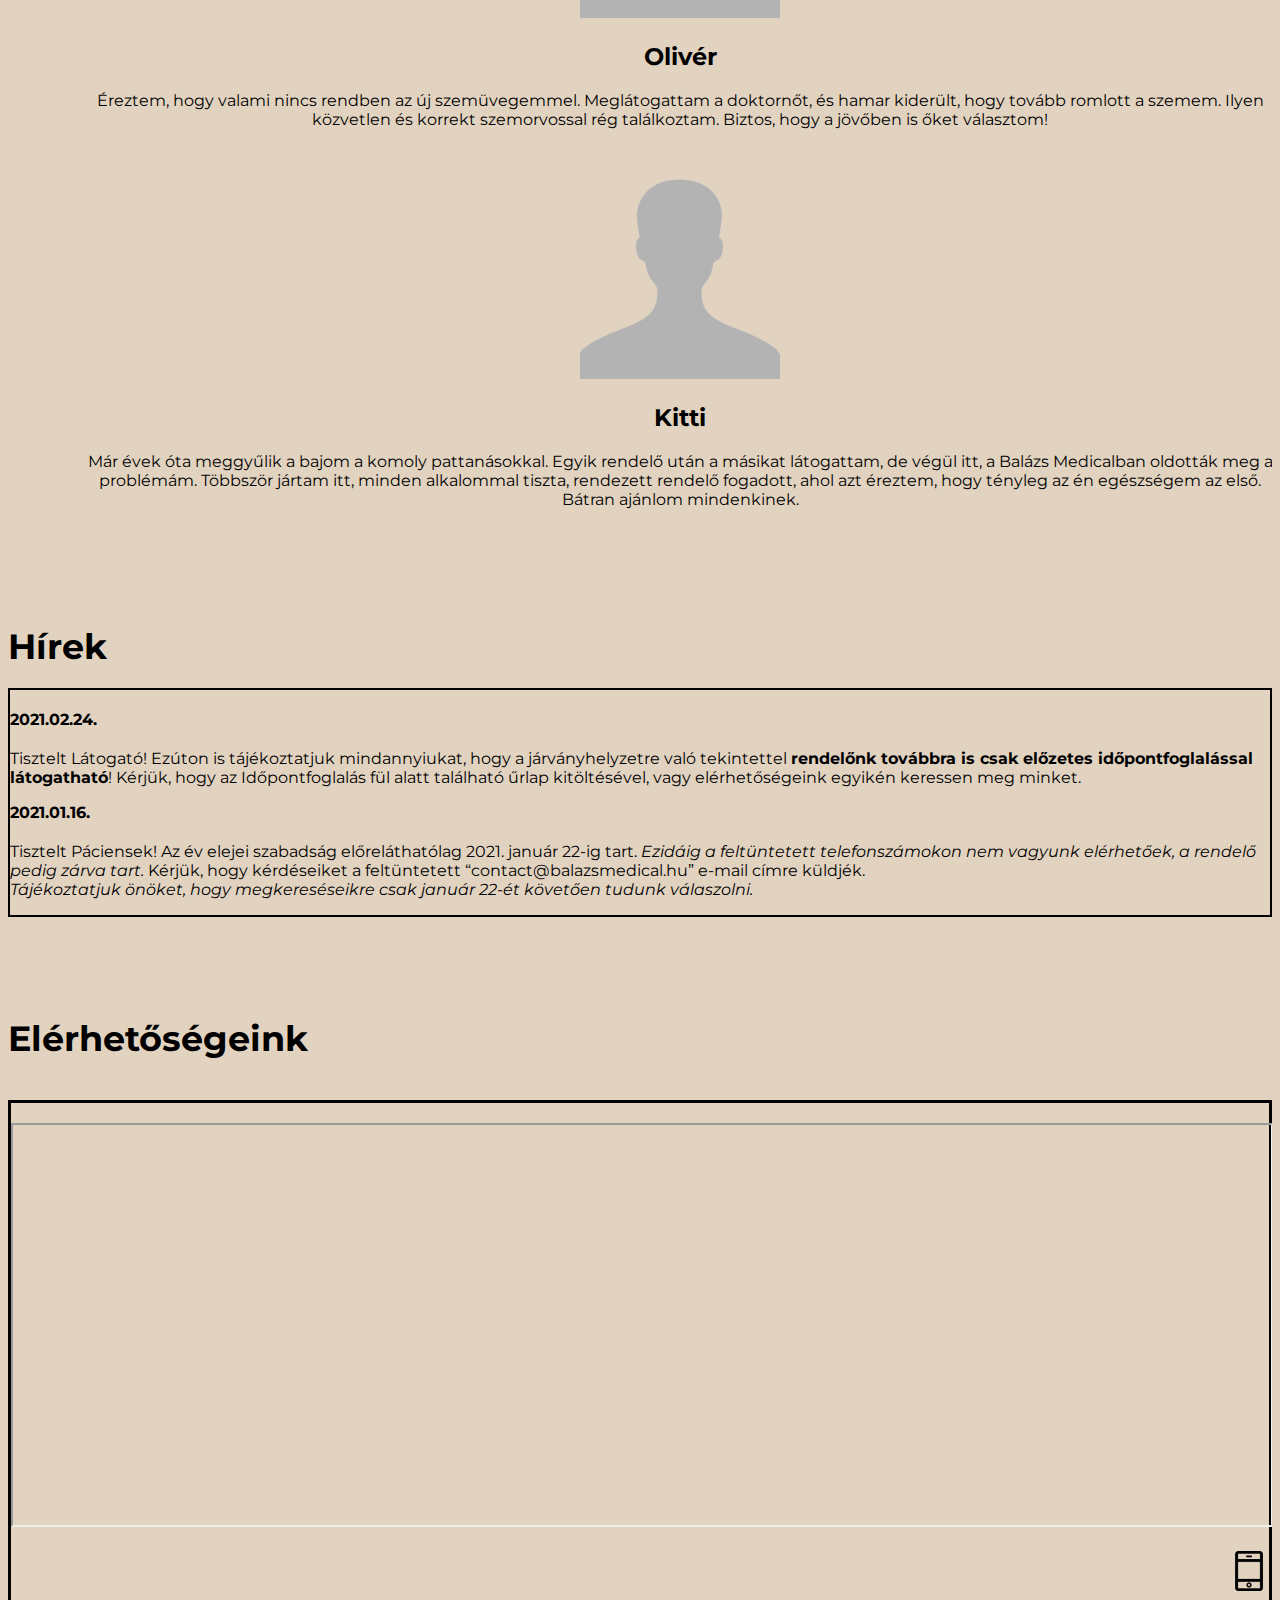
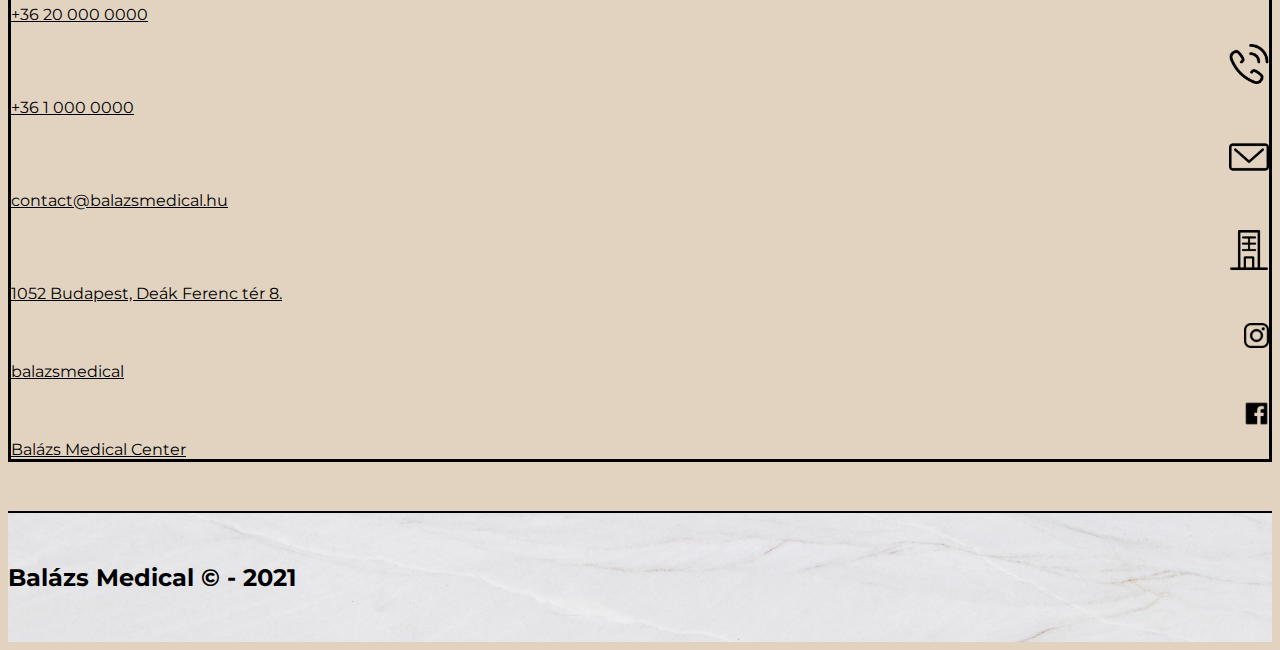
==== commit 97740f0b: "c" ====
--- a/index.html
+++ b/index.html
@@ -21,7 +21,8 @@
     <header>
         <nav class="navbar navbar-expand-lg text-uppercase navbar-light" id="mainNav">
             <div class="container-fluid">
-                <a class="navbar-brand inactiveLink"><img src="./media/balazsmedical_logo.png" alt="Balázs Medical logó"></a>
+                <a class="navbar-brand inactiveLink"><img src="./media/balazsmedical_logo.png"
+                        alt="Balázs Medical logó"></a>
                 <button class="navbar-toggler" type="button" data-bs-toggle="collapse" data-bs-target="#collapseNav"
                     aria-controls="collapseNav" aria-expanded="false" aria-label="Navigáció ki- és bekapcsolása.">
                     <span class="navbar-toggler-icon"></span>
@@ -65,27 +66,28 @@
                     <div class="carousel-item active">
                         <a href="./media/lobby1.jpg">
                             <img src="media/lobby1scaled.jpg" class="d-block w-100"
-                            alt="Váróterem. Két bőr fotel, köztük asztallal. Nagy tér, festmény a falon. Erősen kivilágított.">
+                                alt="Váróterem. Két bőr fotel, köztük asztallal. Nagy tér, festmény a falon. Erősen kivilágított.">
                         </a>
                     </div>
                     <div class="carousel-item">
                         <a href="./media/dent1.jpg">
-                        <img src="media/dent1scaled.jpg" class="d-block w-100"
-                            alt="Fogorvosi rendelő. Középen egy szék, a páciensnek. Mögötte hosszú pult. Bal kéz felől nagy ablak."></a>
+                            <img src="media/dent1scaled.jpg" class="d-block w-100"
+                                alt="Fogorvosi rendelő. Középen egy szék, a páciensnek. Mögötte hosszú pult. Bal kéz felől nagy ablak."></a>
                     </div>
                     <div class="carousel-item">
                         <a href="media/dent2.jpg">
                             <img src="media/dent2scaled.jpg" class="d-block w-100"
-                            alt="Fogorvosi rendelő készüléke. Jobb kéz felől számítógép, rajta egy fogorvosi programmal."></a>
+                                alt="Fogorvosi rendelő készüléke. Jobb kéz felől számítógép, rajta egy fogorvosi programmal."></a>
                     </div>
                     <div class="carousel-item">
                         <a href="media/opt.jpg">
-                            <img src="./media/optscaled.jpg" class="d-block w-100" alt="Szemvizsgálati gép az asztalon."></a>
+                            <img src="./media/optscaled.jpg" class="d-block w-100"
+                                alt="Szemvizsgálati gép az asztalon."></a>
                     </div>
                     <div class="carousel-item">
                         <a href="media/opt2.jpg">
                             <img src="./media/opt2scaled.jpg" class="d-block w-100"
-                            alt="Nagy szemorvosi gép. Egy hölgy szemét épp vizsgálják vele."></a>
+                                alt="Nagy szemorvosi gép. Egy hölgy szemét épp vizsgálják vele."></a>
                     </div>
                     <button class="carousel-control-prev" type="button" data-bs-target="#topcarousel"
                         data-bs-slide="prev">
@@ -101,20 +103,24 @@
             </div>
         </div>
 
-        <div class="container-fluid" id="koszonto">
+        <section class="container-fluid" id="koszonto">
             <div class="row">
                 <div class="col-12 col-xl-7">
-                    <section>
-                        <h1>Üdvözöljük a Balázs Medical honlapján!</h1>
-                        <article aria-label="article">
+                    <h1>Üdvözöljük a Balázs Medical honlapján!</h1>
+                    <article aria-label="article">
                         <p>
-                            Magánrendelésünk elkötelezett a <em>magas színvonalú</em> ellátás mellett, melyet nem csak
+                            Magánrendelésünk elkötelezett a <em>magas színvonalú</em> ellátás mellett, melyet nem
+                            csak
                             elegáns- és
-                            otthonos környezetünkkel, de az általunk használt <em>csúcsminőségű</em> vizsgálati eszközökkel
+                            otthonos környezetünkkel, de az általunk használt <em>csúcsminőségű</em> vizsgálati
+                            eszközökkel
                             is
-                            biztosítunk. <br>Orvosaink a szakterületük legkiválóbbjai közé tartoznak, akik <em>maximális
-                                profizmussal és a legújabb sztenderdekkel összhangban</em> dolgoznak azon, hogy pácienseik
-                            elégedetten és egészségesen távozzanak. <br>Legyen szó első kivizsgálásról, vagy rendszeres
+                            biztosítunk. <br>Orvosaink a szakterületük legkiválóbbjai közé tartoznak, akik
+                            <em>maximális
+                                profizmussal és a legújabb sztenderdekkel összhangban</em> dolgoznak azon, hogy
+                            pácienseik
+                            elégedetten és egészségesen távozzanak. <br>Legyen szó első kivizsgálásról, vagy
+                            rendszeres
                             kezelésről, célunk megegyezik: az egészség megőrzése, és ügyfeleink segítése. <br>
                             Rendelőnk nagy hangsúlyt fektet továbbá a betegségmegelőzésre is, így orvosaink
                             rendszeresen tartanak
@@ -125,18 +131,17 @@
                             forduljanak azok előfordulása esetén. <strong>Nálunk az egészség az első!</strong>
                         </p>
                     </article>
-                    </section>
                 </div>
                 <div class="col-12 col-xl-5 videocol">
-                    <video width="600" height="330" poster="/media/bemutatovid_poster.jpg" preload="none" controls>
+                    <video width="600" height="330" poster="media/vidposter.jpg" preload="none" controls>
                         <source src="./media/bemutatovid.mp4" type="video/mp4">
-                            A böngészője nem támogatja a videólejátszást.
-                      </video>
-                </div>
-            </div>
-        </div>
-
-        <div class="container" id="orvosaink">
+                        A böngészője nem támogatja a videólejátszást.
+                    </video>
+                </div>
+            </div>
+        </section>
+
+        <section class="container" id="orvosaink">
             <div class="row">
                 <h2 class="alcim">Orvosaink</h2>
                 <div class="col-lg-4">
@@ -158,9 +163,9 @@
                     </figure>
                 </div>
             </div>
-        </div>
-
-        <div class="container" id="velemenyek">
+        </section>
+
+        <section class="container" id="velemenyek">
             <h2 class="alcim">Rólunk mondták</h2>
             <div class="row">
                 <div class="col-xl-4">
@@ -195,99 +200,108 @@
                     </figure>
                 </div>
             </div>
-        </div>
-
-        <div class="container" id="hirek">
+        </section>
+
+        <section class="container" id="hirek">
             <h2 class="alcim">Hírek</h2>
             <div class="row">
                 <aside aria-label="Kozerdeku kozlemenyek">
                     <div class="col-12">
-                        <time datetime="2021-02-24"><strong>2021.02.24.</strong></time>
-                        <p class="kozerdekuhir">
-                            Tisztelt Látogató!
-                            Ezúton is tájékoztatjuk mindannyiukat, hogy a járványhelyzetre való tekintettel rendelőnk
-                            továbbra is csak előzetes időpontfoglalással látogatható!
-                            Kérjük, hogy az Időpontfoglalás fül alatt található űrlap kitöltésével, vagy elérhetőségeink
-                            egyikén keressen meg minket.
-                        </p>
+                        <article>
+                            <time datetime="2021-02-24"><strong>2021.02.24.</strong></time>
+                            <p class="kozerdekuhir">
+                                Tisztelt Látogató!
+                                Ezúton is tájékoztatjuk mindannyiukat, hogy a járványhelyzetre való tekintettel
+                                <strong>rendelőnk
+                                    továbbra is csak előzetes időpontfoglalással látogatható</strong>!
+                                Kérjük, hogy az Időpontfoglalás fül alatt található űrlap kitöltésével, vagy
+                                elérhetőségeink
+                                egyikén keressen meg minket.
+                            </p>
+                        </article>
                     </div>
                     <div class="col-12">
-                        <time datetime="2021-02-24"><strong>2021.01.16.</strong></time>
-                        <p class="kozerdekuhir">
-                            Tisztelt Páciensek!
-                            Az év elejei szabadság előreláthatólag 2021. január 22-ig tart.
-                            Ezidáig a feltüntetett telefonszámokon nem vagyunk elérhetőek, a rendelő pedig zárva tart.
-                            Kérjük, hogy kérdéseiket a feltüntetett “contact@balazsmedical.hu” e-mail címre küldjék.
-                            Tájékoztatjuk önöket, hogy megkereséseikre csak január 22-ét követően tudunk válaszolni.
-                        </p>
+                        <article>
+                            <time datetime="2021-02-24"><strong>2021.01.16.</strong></time>
+                            <p class="kozerdekuhir">
+                                Tisztelt Páciensek!
+                                Az év elejei szabadság előreláthatólag 2021. január 22-ig tart.
+                                <em>
+                                    Ezidáig a feltüntetett telefonszámokon nem vagyunk elérhetőek, a rendelő pedig zárva
+                                    tart.
+                                </em>
+                                Kérjük, hogy kérdéseiket a feltüntetett “contact@balazsmedical.hu” e-mail címre küldjék.    <br>
+                                <em>Tájékoztatjuk önöket, hogy megkereséseikre csak január 22-ét követően tudunk válaszolni.</em>
+                            </p>
+                        </article>
                     </div>
                 </aside>
             </div>
+    </div>
+    <div class="container-fluid" id="contactfluidc">
+        <div class="container" id="elerhetosegek">
+            <h2 class="alcim">Elérhetőségeink</h2>
+            <div class="row borderrow">
+                <div class="col-lg-5">
+                    <div style="width: 100%">
+                        <iframe class="mapsembed" title="Térképen jelölt hely, Deák Ferenc tér 8 a rendelő címe."
+                            src="https://maps.google.com/maps?width=100%25&amp;height=400&amp;hl=en&amp;q=De%C3%A1k%20Ferenc%20t%C3%A9r%208,%20Budapest+(Bal%C3%A1zs%20Medical%20Center)&amp;t=&amp;z=16&amp;ie=UTF8&amp;iwloc=B&amp;output=embed"></iframe>
+                    </div>
+                </div>
+                <div class="col-lg-7 tableofcontacts">
+                    <div class="row">
+                        <div class="col-3 contacticons">
+                            <img src="./media/smartphone.png" class="icon" alt="Mobiltelefonszám">
+                        </div>
+                        <div class="col-9 datacolumn">
+                            <a href="tel:+36200000000">+36 20 000 0000</a>
+                        </div>
+                    </div>
+                    <div class="row">
+                        <div class="col-3 contacticons">
+                            <img src="./media/phone-call.png" class="icon" alt="Vezetékes telefonszám">
+                        </div>
+                        <div class="col-9 datacolumn">
+                            <a href="tel:+36100000000">+36 1 000 0000</a>
+                        </div>
+                    </div>
+                    <div class="row">
+                        <div class="col-3 contacticons">
+                            <img src="./media/mail.png" class="icon" alt="E-mail cím">
+                        </div>
+                        <div class="col-9 datacolumn">
+                            <a href="mailto:contact@balazsmedical.hu">contact@balazsmedical.hu</a>
+                        </div>
+                    </div>
+                    <div class="row">
+                        <div class="col-3 contacticons">
+                            <img src="./media/office.png" class="icon" alt="Rendelő címe - helye">
+                        </div>
+                        <div class="col-9 datacolumn">
+                            <a href="https://www.google.com/maps/place/Budapest,+Deák+Ferenc+u.+8,+1052+Magyarország">1052
+                                Budapest, Deák Ferenc tér 8.</a>
+                        </div>
+                    </div>
+                    <div class="row">
+                        <div class="col-3 contacticons">
+                            <img src="./media/ig1.png" class="socialmediaicon" alt="Instagram név">
+                        </div>
+                        <div class="col-9 datacolumn">
+                            <a href="http://www.instagram.com/balazsmedical">balazsmedical</a>
+                        </div>
+                    </div>
+                    <div class="row">
+                        <div class="col-3 contacticons">
+                            <img src="./media/fb2.png" class="socialmediaicon" alt="Facebook név">
+                        </div>
+                        <div class="col-9 datacolumn">
+                            <a href="http://facebook.com/balazsmedical">Balázs Medical Center</a>
+                        </div>
+                    </div>
+                </div>
+            </div>
         </div>
-        <div class="container-fluid" id="contactfluidc">
-            <div class="container" id="elerhetosegek">
-                <h2 class="alcim">Elérhetőségeink</h2>
-                <div class="row borderrow">
-                    <div class="col-lg-5">
-                        <div style="width: 100%">
-                            <iframe class="mapsembed" title="Térképen jelölt hely, Deák Ferenc tér 8 a rendelő címe." src="https://maps.google.com/maps?width=100%25&amp;height=400&amp;hl=en&amp;q=De%C3%A1k%20Ferenc%20t%C3%A9r%208,%20Budapest+(Bal%C3%A1zs%20Medical%20Center)&amp;t=&amp;z=16&amp;ie=UTF8&amp;iwloc=B&amp;output=embed"></iframe>
-                        </div>
-                    </div>
-                    <div class="col-lg-7 tableofcontacts">
-                        <div class="row">
-                            <div class="col-3 contacticons">
-                                <img src="./media/smartphone.png" class="icon" alt="Mobiltelefonszám">
-                            </div>
-                            <div class="col-9 datacolumn">
-                                <a href="tel:+36200000000">+36 20 000 0000</a>
-                            </div>
-                        </div>
-                        <div class="row">
-                            <div class="col-3 contacticons">
-                                <img src="./media/phone-call.png" class="icon" alt="Vezetékes telefonszám">
-                            </div>
-                            <div class="col-9 datacolumn">
-                                <a href="tel:+36100000000">+36 1 000 0000</a>
-                            </div>
-                        </div>
-                        <div class="row">
-                            <div class="col-3 contacticons">
-                                <img src="./media/mail.png" class="icon" alt="E-mail cím">
-                            </div>
-                            <div class="col-9 datacolumn">
-                                <a href="mailto:contact@balazsmedical.hu">contact@balazsmedical.hu</a>
-                            </div>
-                        </div>
-                        <div class="row">
-                            <div class="col-3 contacticons">
-                                <img src="./media/office.png" class="icon" alt="Rendelő címe - helye">
-                            </div>
-                            <div class="col-9 datacolumn">
-                                <a
-                                    href="https://www.google.com/maps/place/Budapest,+Deák+Ferenc+u.+8,+1052+Magyarország">1052
-                                    Budapest, Deák Ferenc tér 8.</a>
-                            </div>
-                        </div>
-                        <div class="row">
-                            <div class="col-3 contacticons">
-                                <img src="./media/ig1.png" class="socialmediaicon" alt="Instagram név">
-                            </div>
-                            <div class="col-9 datacolumn">
-                                <a href="http://www.instagram.com/balazsmedical">balazsmedical</a>
-                            </div>
-                        </div>
-                        <div class="row">
-                            <div class="col-3 contacticons">
-                                <img src="./media/fb2.png" class="socialmediaicon" alt="Facebook név">
-                            </div>
-                            <div class="col-9 datacolumn">
-                                <a href="http://facebook.com/balazsmedical">Balázs Medical Center</a>
-                            </div>
-                        </div>
-                    </div>
-                </div>
-            </div>
-        </div>
+    </div>
     </div>
     <footer>
         <div class="container-fluid">
--- a/css/main.css
+++ b/css/main.css
@@ -598,6 +598,10 @@
     margin-bottom: 50px;
 }
 
+#appointment{
+    margin-top: 50px;
+}
+
 .centCol{
     text-align: center;
 }
@@ -643,4 +647,9 @@
     resize: none;
 }
 
+#appointment h1{
+    font-size: 2.2em;
+    font-weight: bold;
+}
+
 /* ---------- APPOINTMENT.HTML VÉGE ---------- */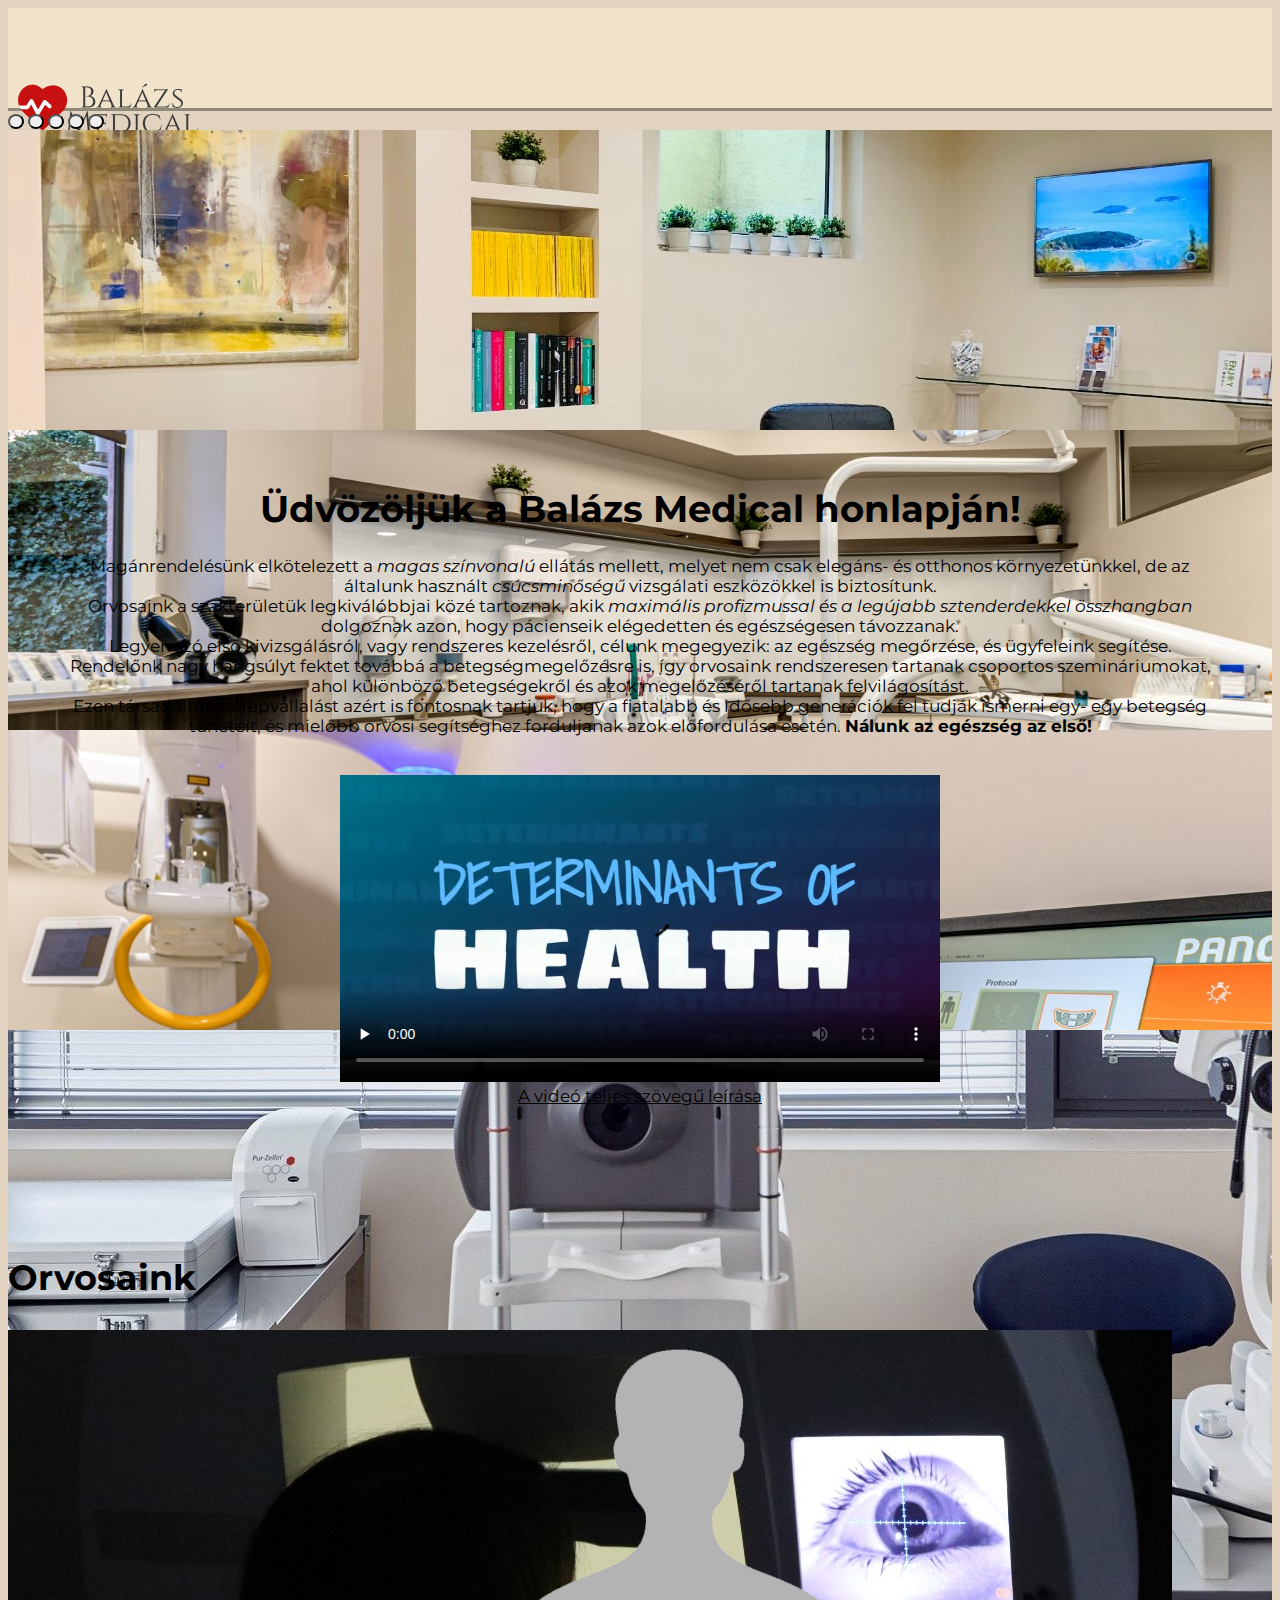
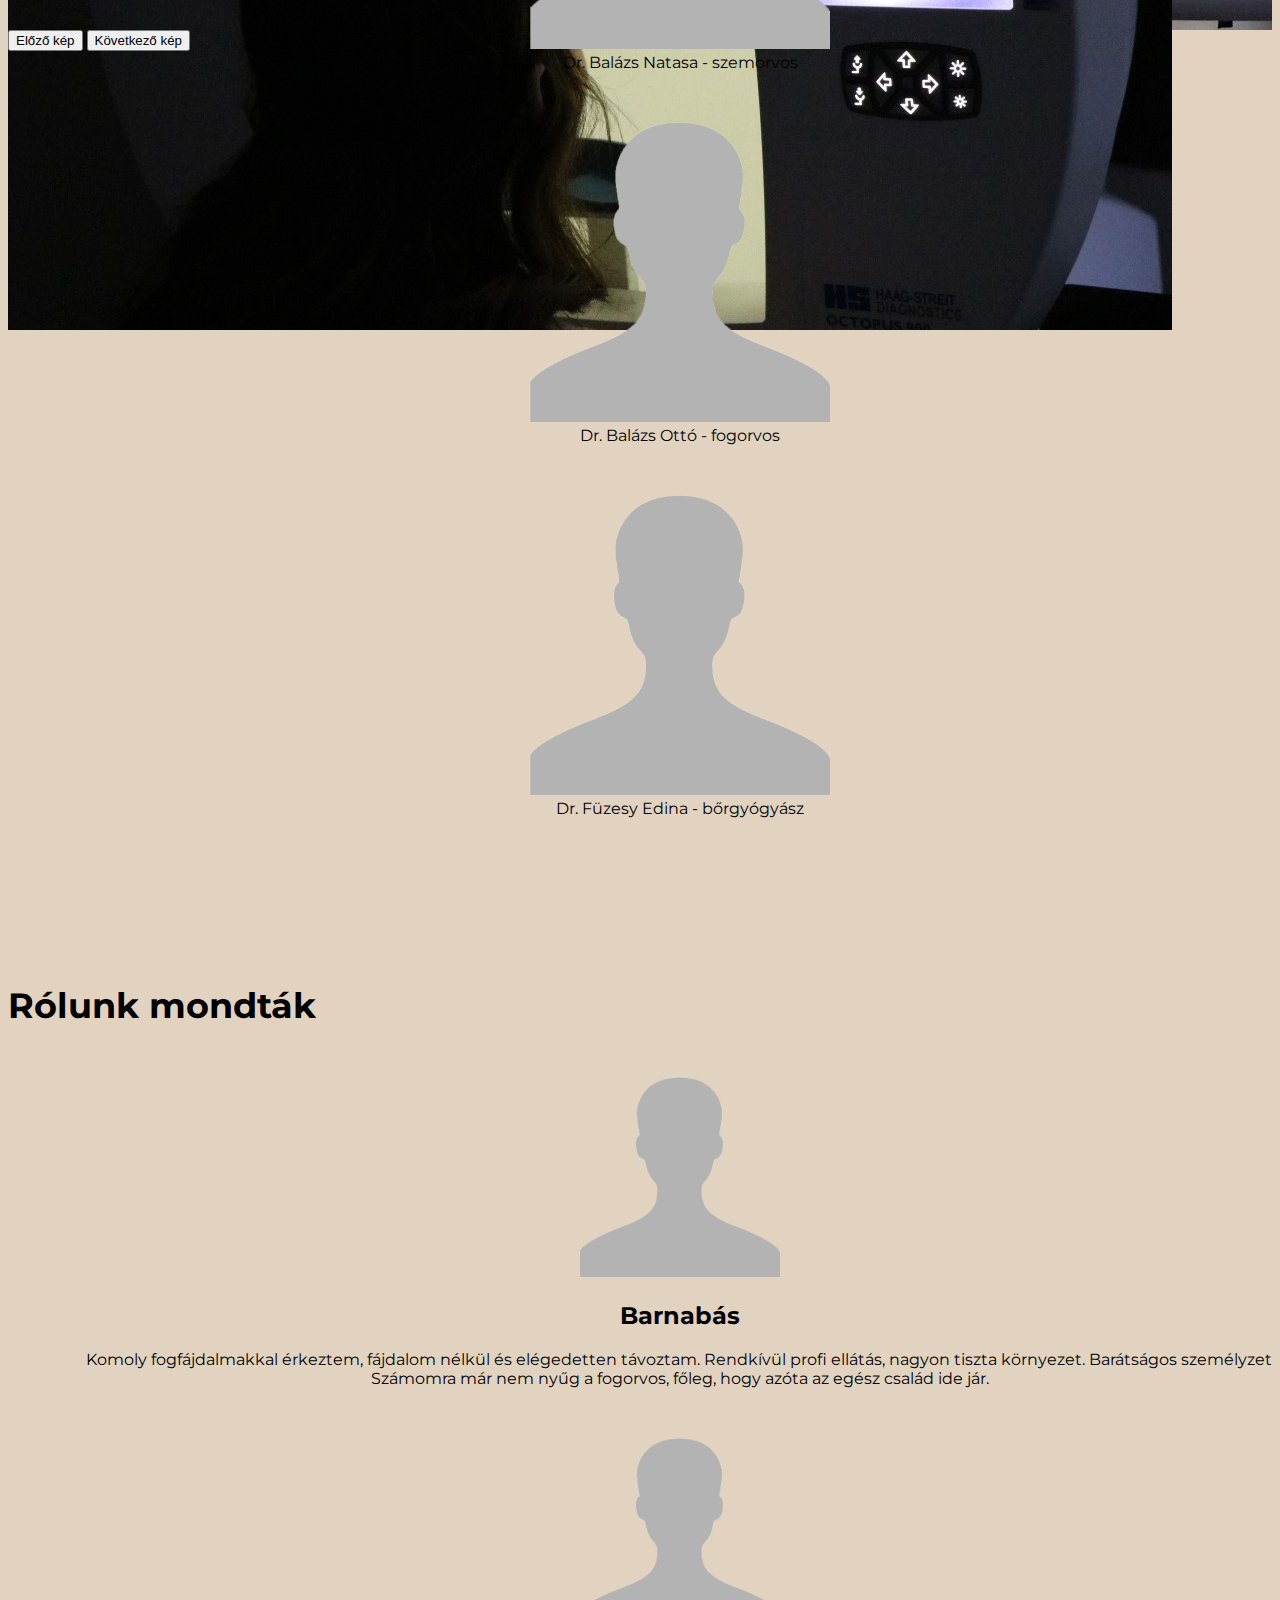
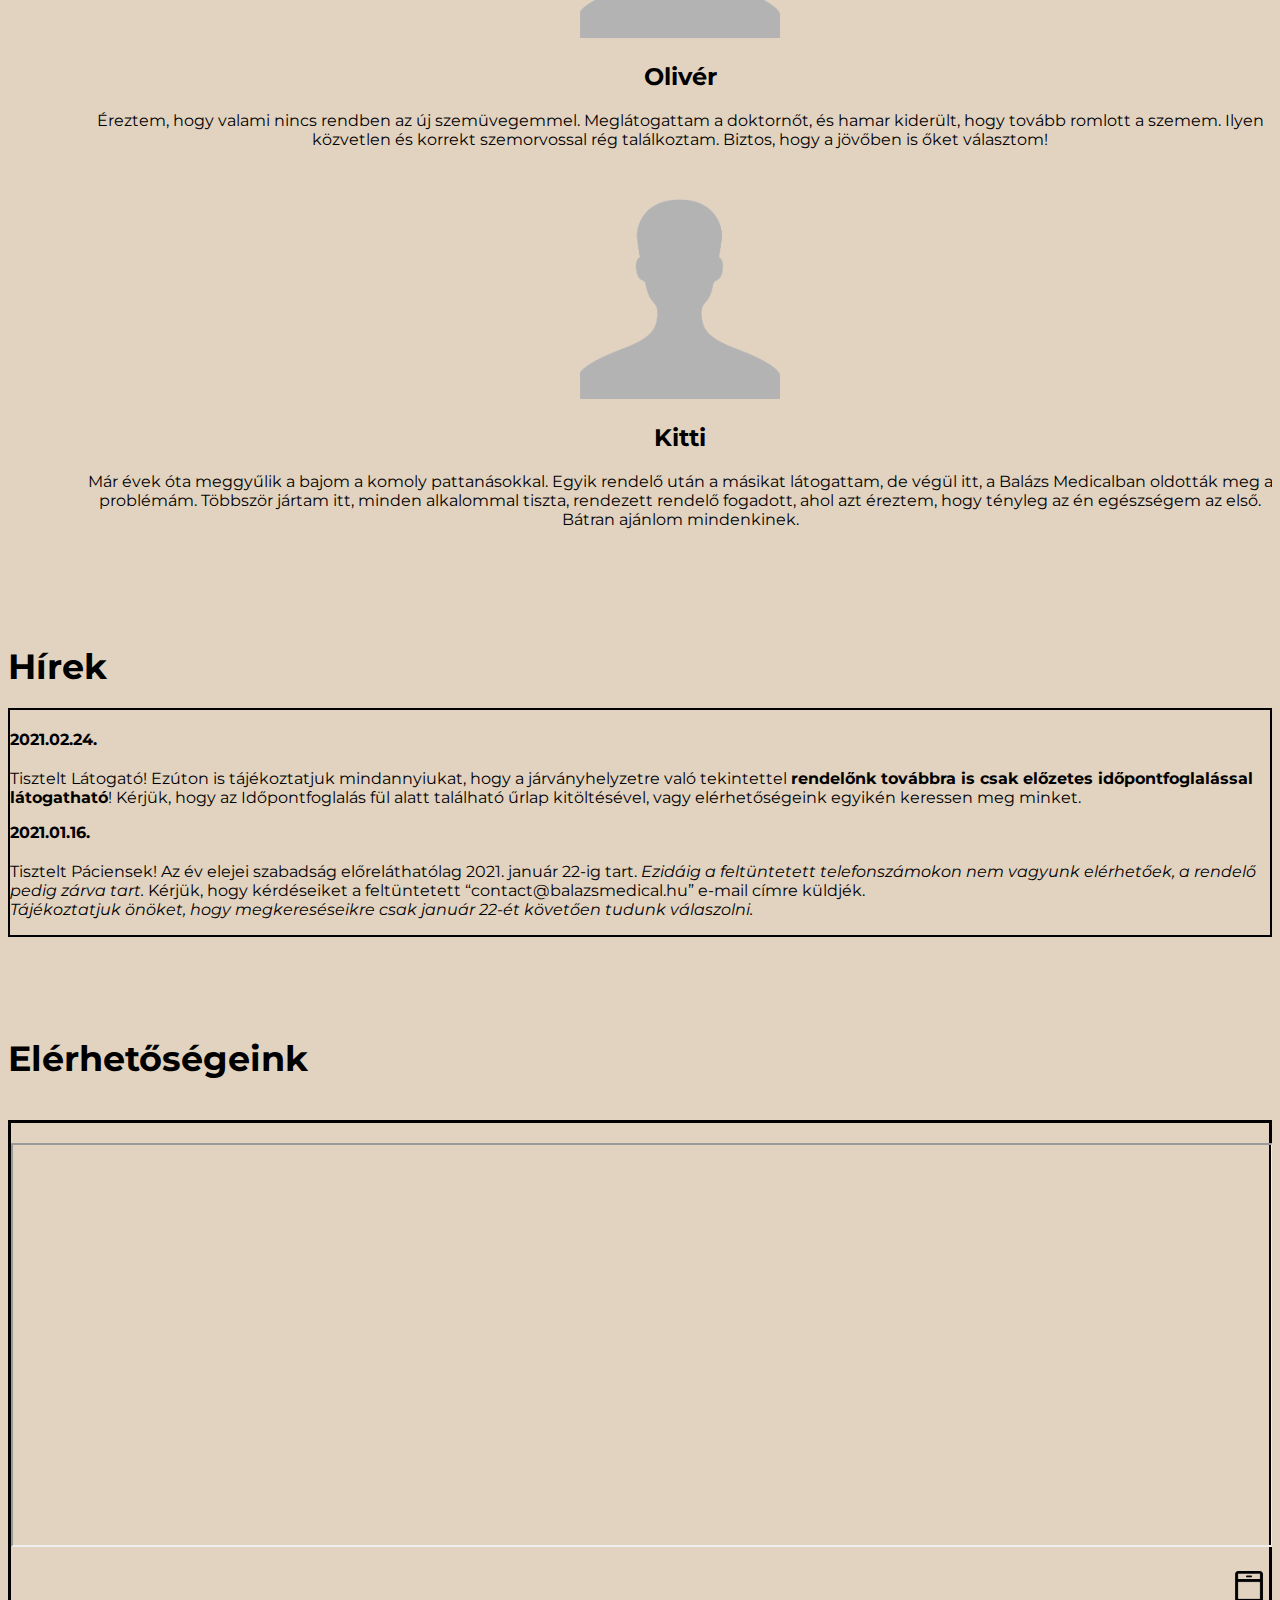
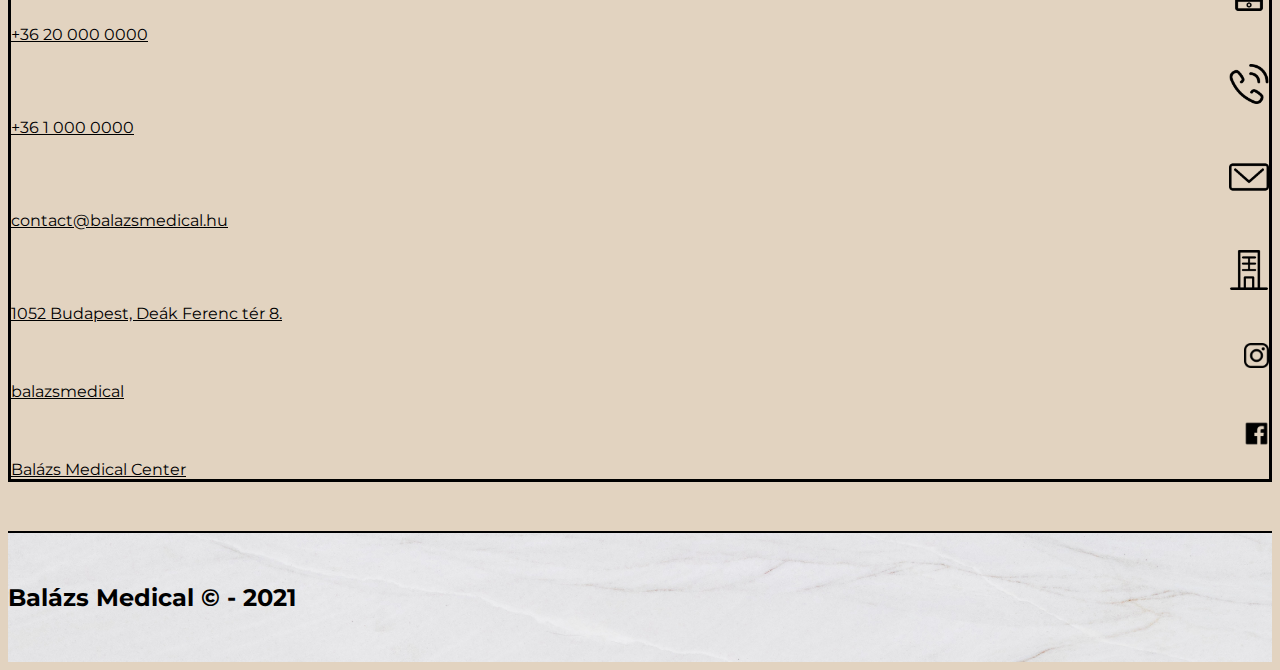
==== commit cf73e008: "XHTML video leírás" ====
--- a/index.html
+++ b/index.html
@@ -4,6 +4,7 @@
 <head>
     <meta charset="UTF-8">
     <meta name="viewport" content="width=device-width, initial-scale=1.0">
+    <link rel="icon" href="media/favicon.ico">
     <link rel="preconnect" href="https://fonts.gstatic.com">
     <link href="https://fonts.googleapis.com/css2?family=Montserrat&display=swap" rel="stylesheet">
     <link href="https://cdn.jsdelivr.net/npm/bootstrap@5.0.0-beta3/dist/css/bootstrap.min.css" rel="stylesheet"
@@ -137,6 +138,7 @@
                         <source src="./media/bemutatovid.mp4" type="video/mp4">
                         A böngészője nem támogatja a videólejátszást.
                     </video>
+                    <br><a href="videosub.html">A videó teljes szövegű leírása</a>
                 </div>
             </div>
         </section>
--- a/css/main.css
+++ b/css/main.css
@@ -342,11 +342,15 @@
             object-fit: cover;
         }
 
+        nav .nav-link:first-child{
+            margin-top: 15px;
+        }
+
     }
 
     @media screen and (max-width: 650px) {
         #koszonto video{
-            width: 350px;
+            width: 290px;
         }
 
         .carousel-indicators{
@@ -483,6 +487,10 @@
         margin-left: 30px;
         margin-right: 30px;
     }
+
+    nav .nav-item{
+        margin-left: 0px !important;
+    }
  
 }
 
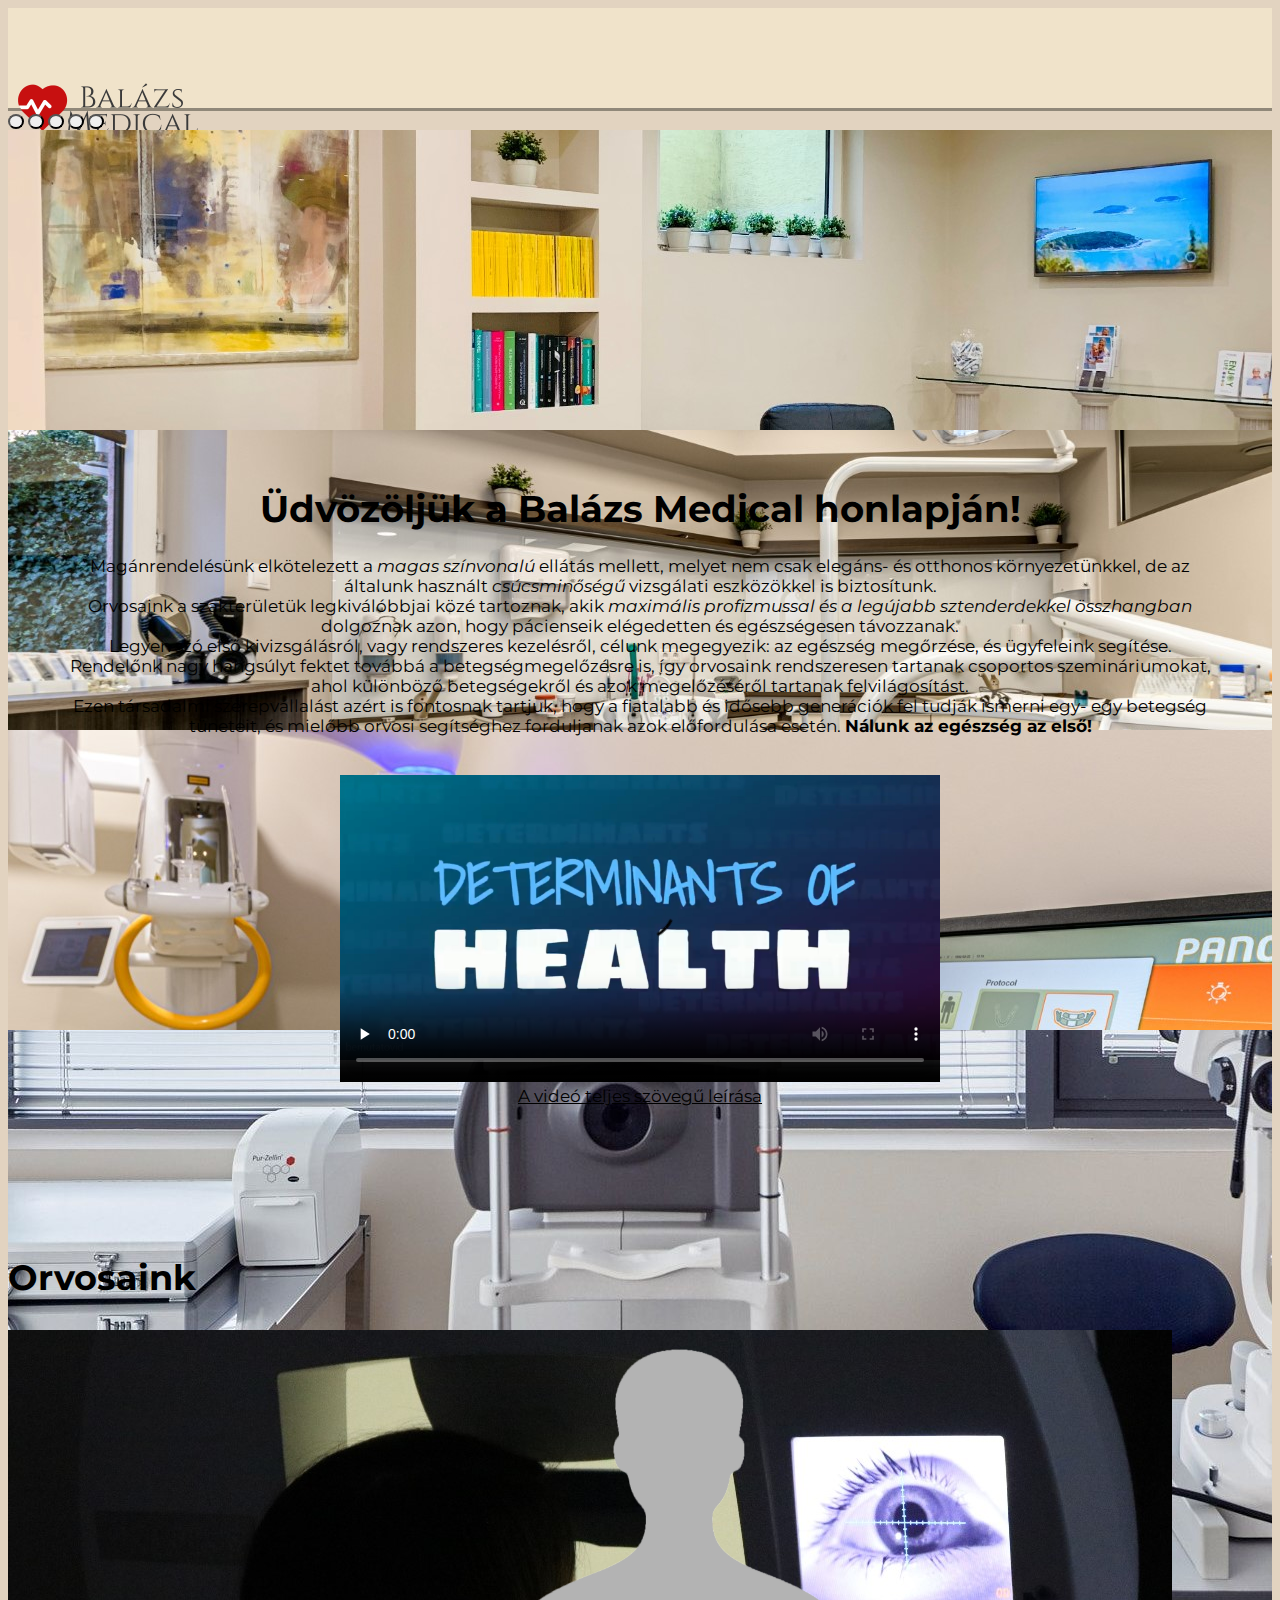
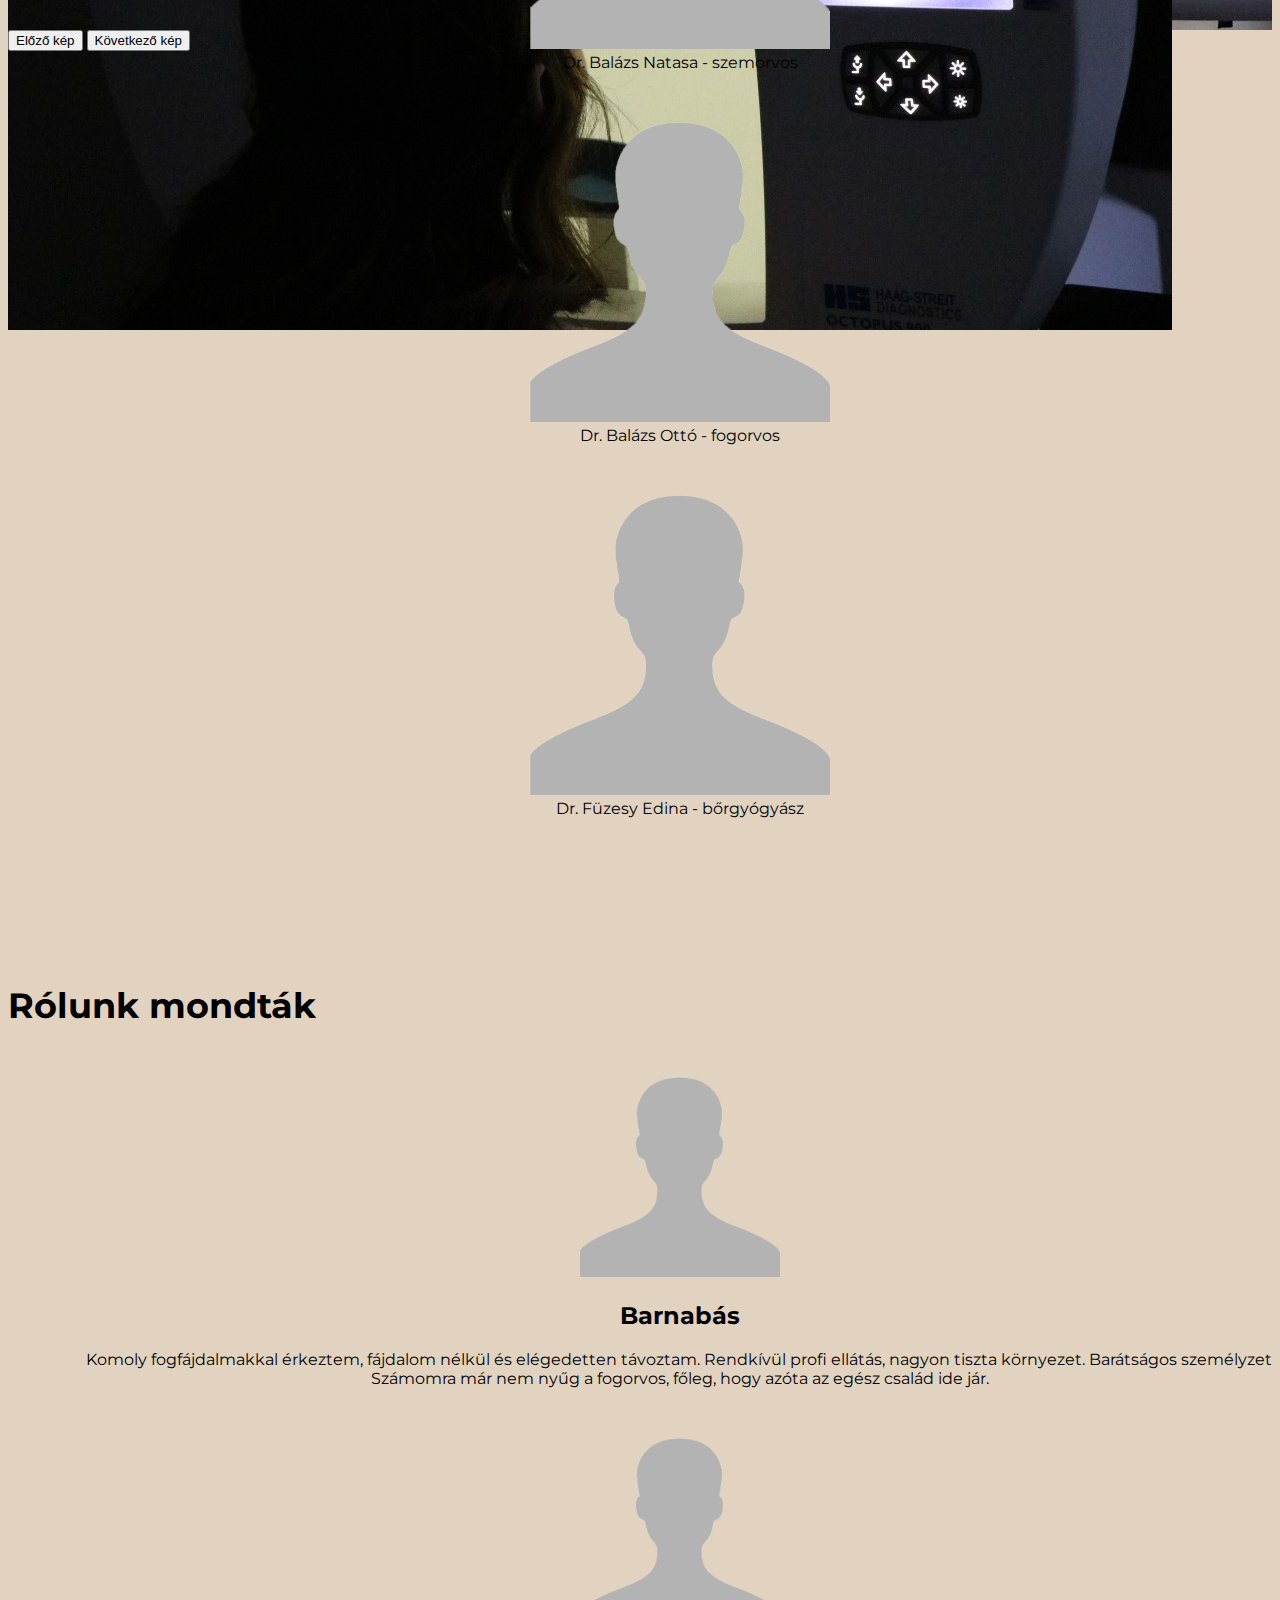
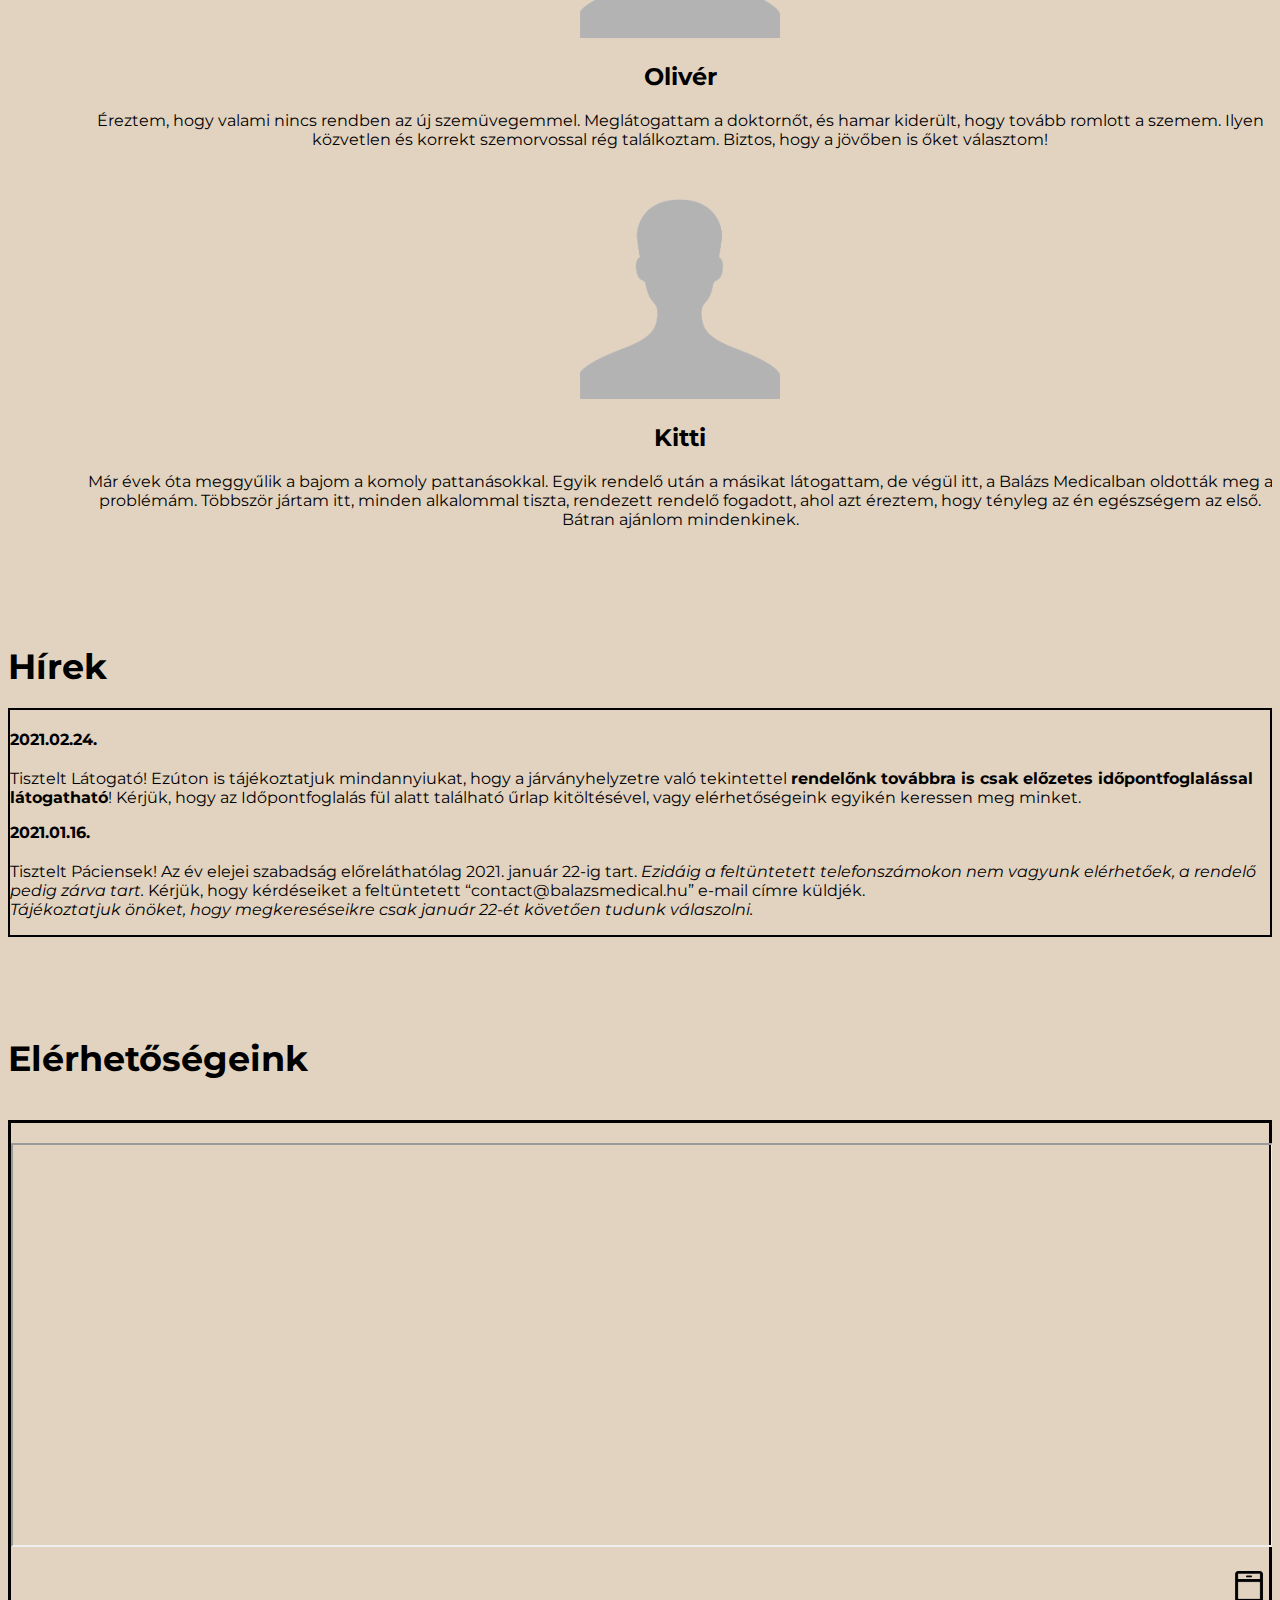
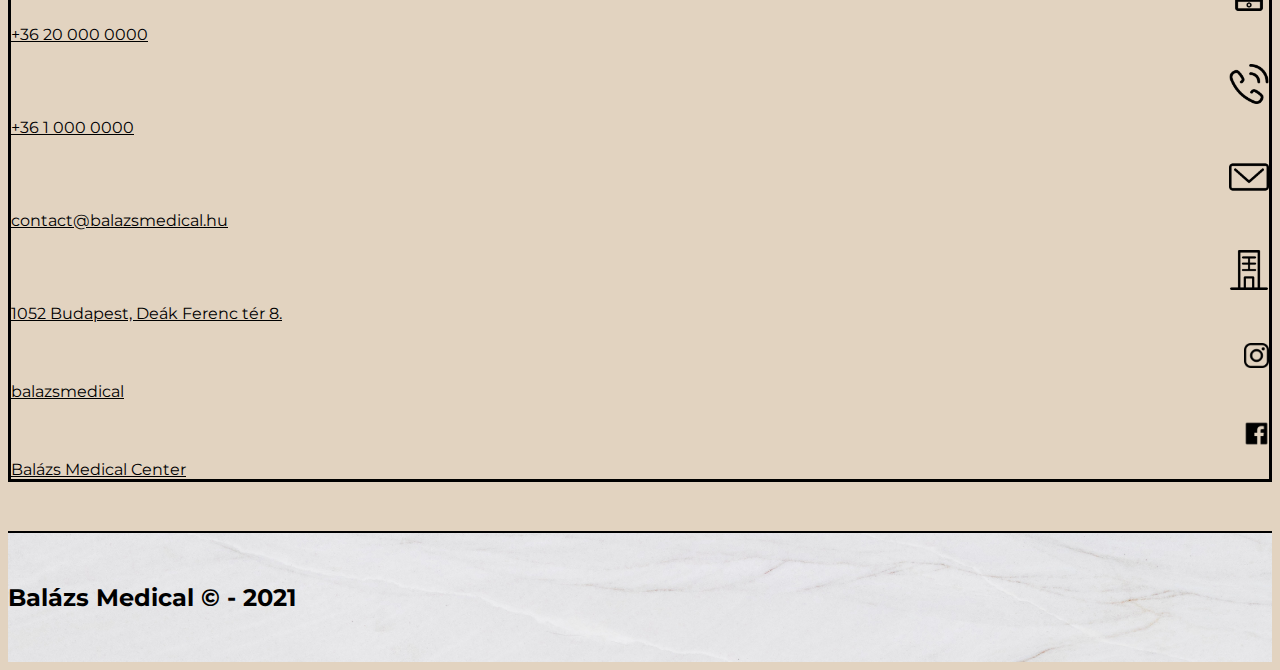
==== commit a7868cd6: "main" ====
--- a/index.html
+++ b/index.html
@@ -48,6 +48,7 @@
             </div>
         </nav>
     </header>
+<main>
     <div id="main">
         <div class="container-fluid" id="carouselContainer">
             <div id="topcarousel" class="carousel slide carousel-fade" data-bs-ride="carousel">
@@ -305,6 +306,7 @@
         </div>
     </div>
     </div>
+</main>
     <footer>
         <div class="container-fluid">
             <div class="col-12 text-center">
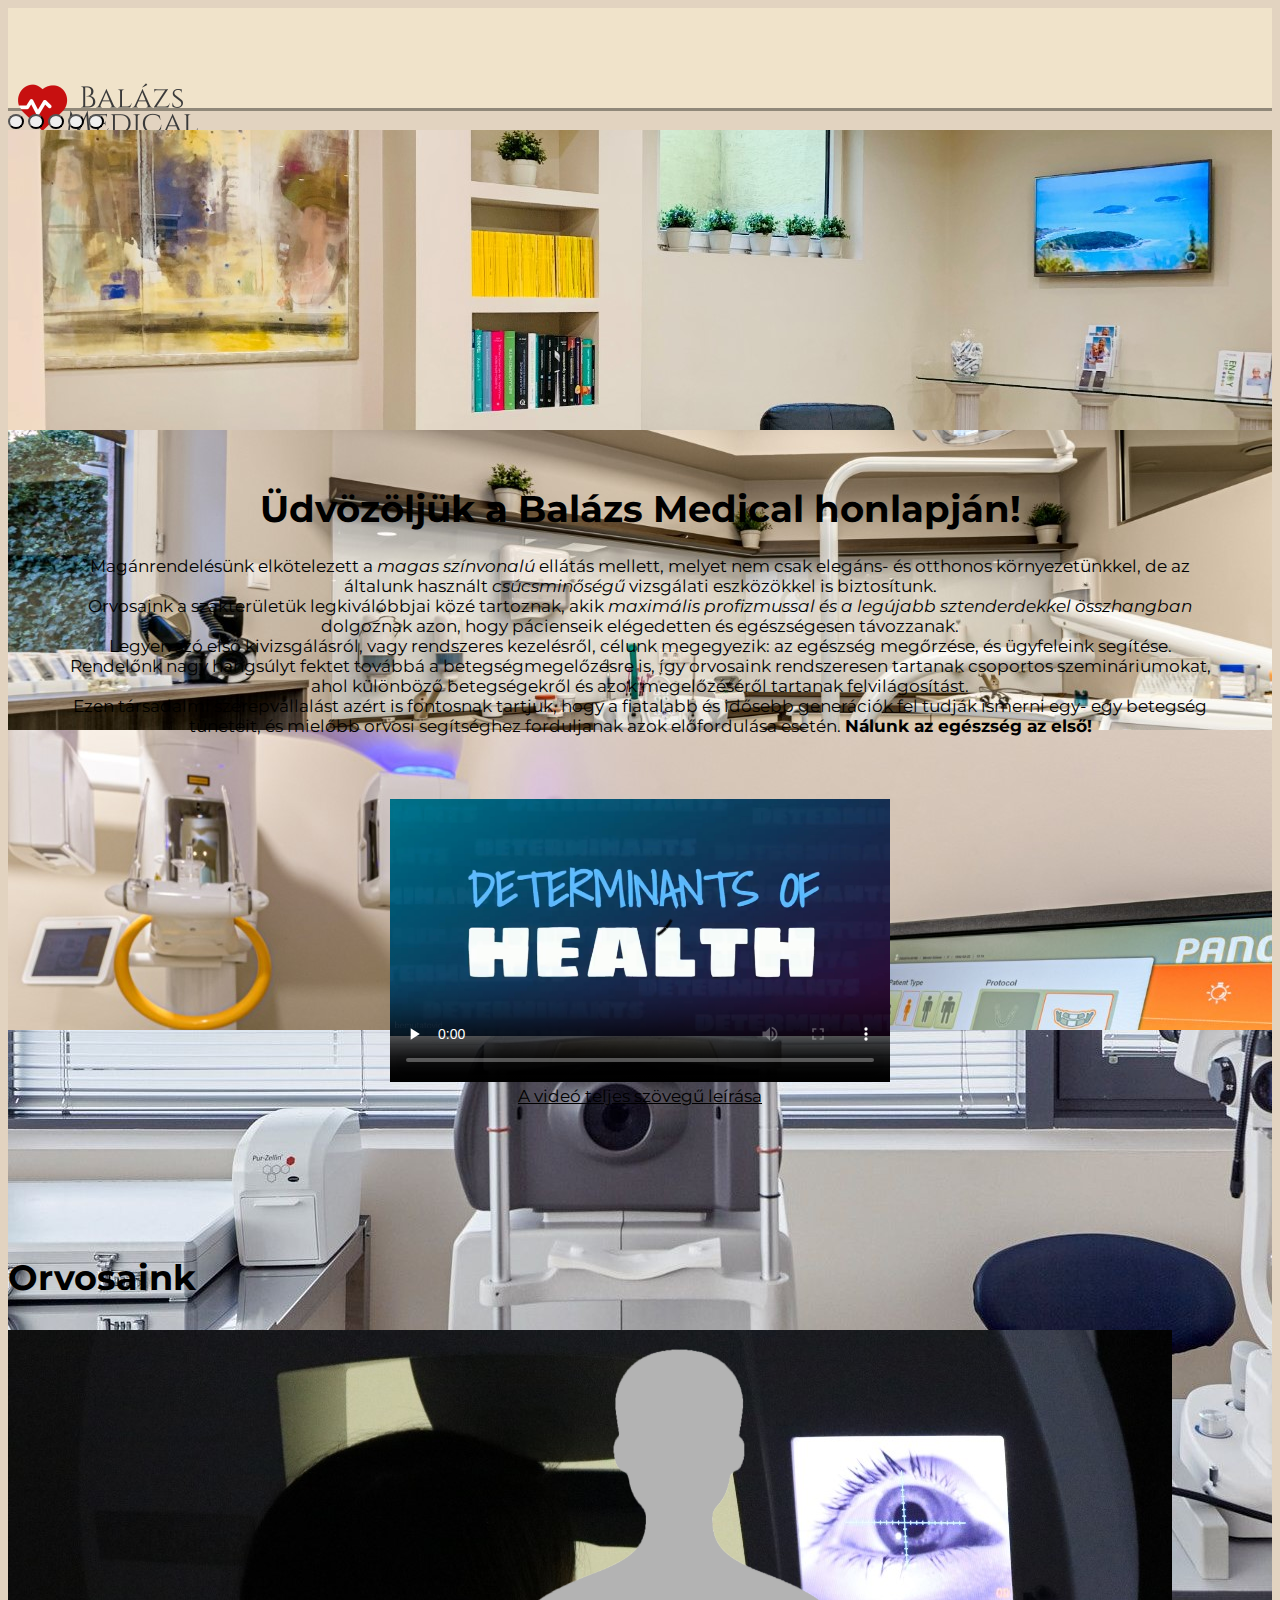
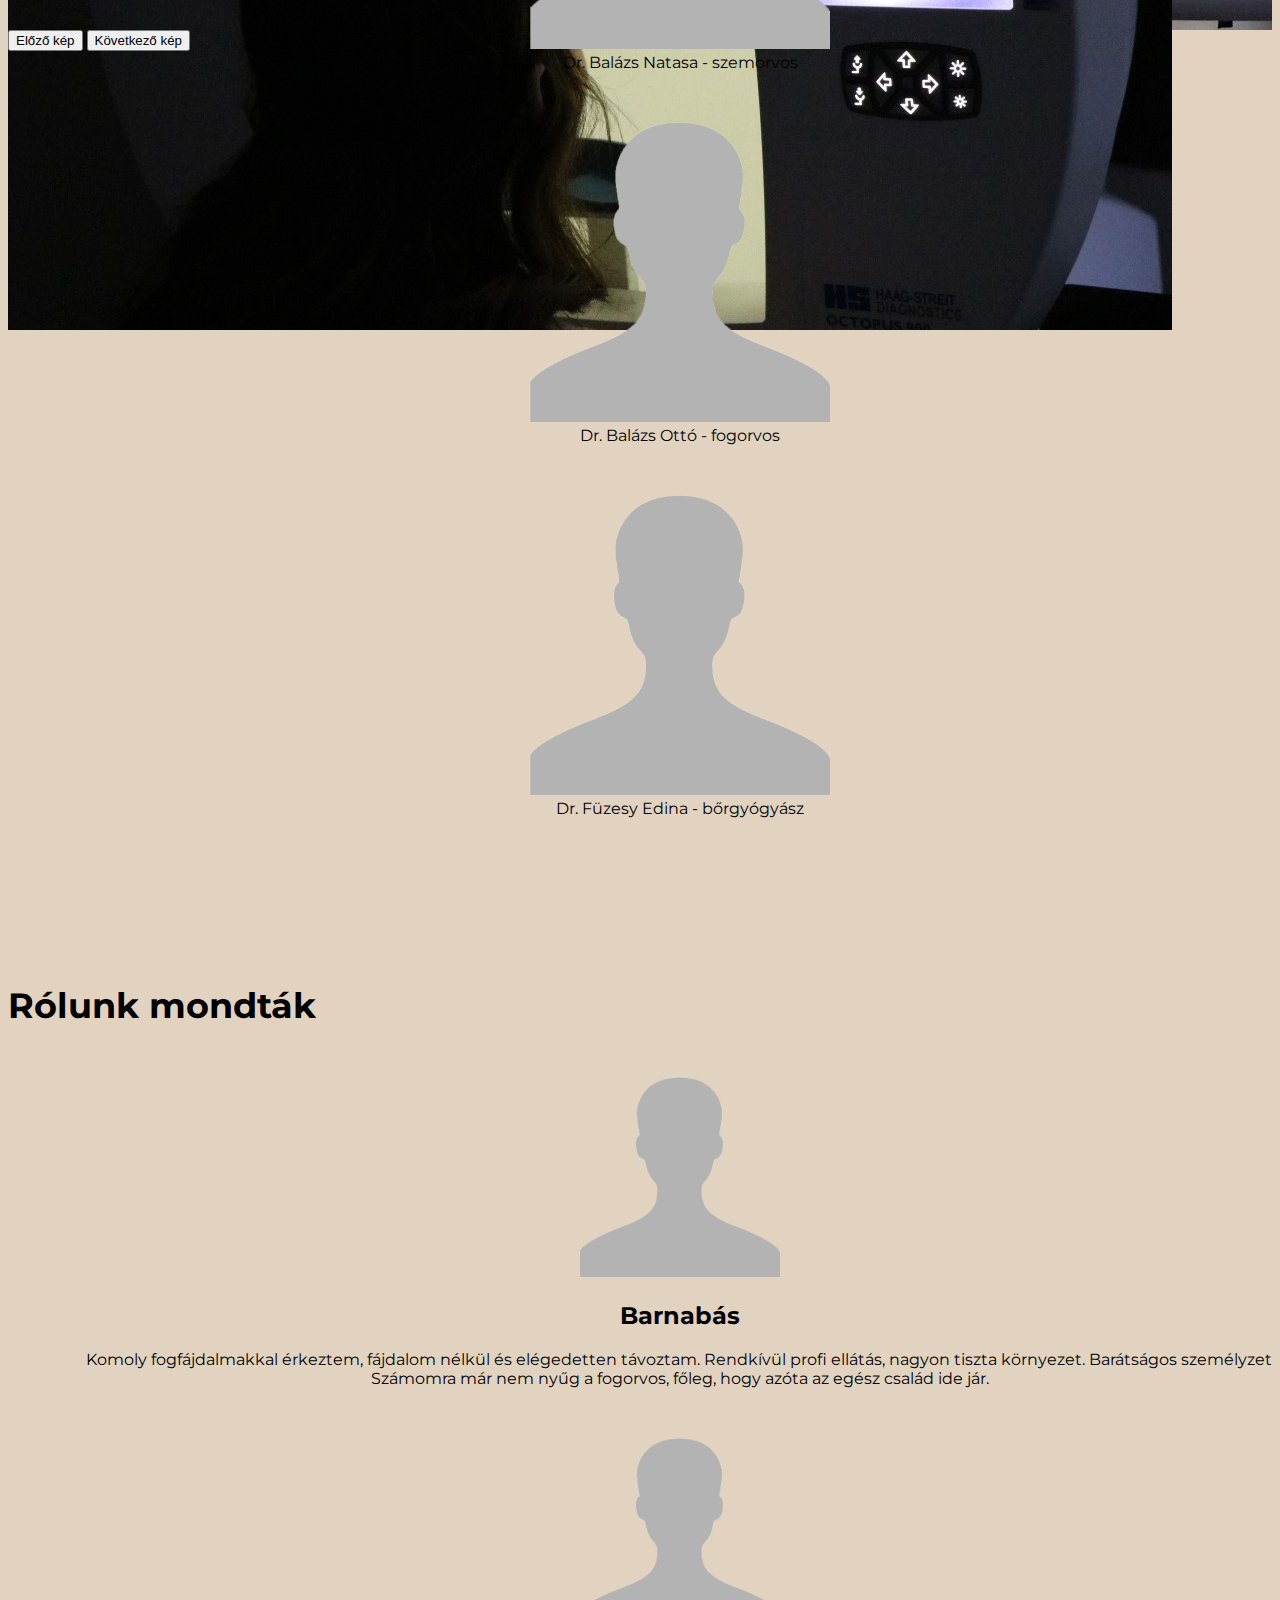
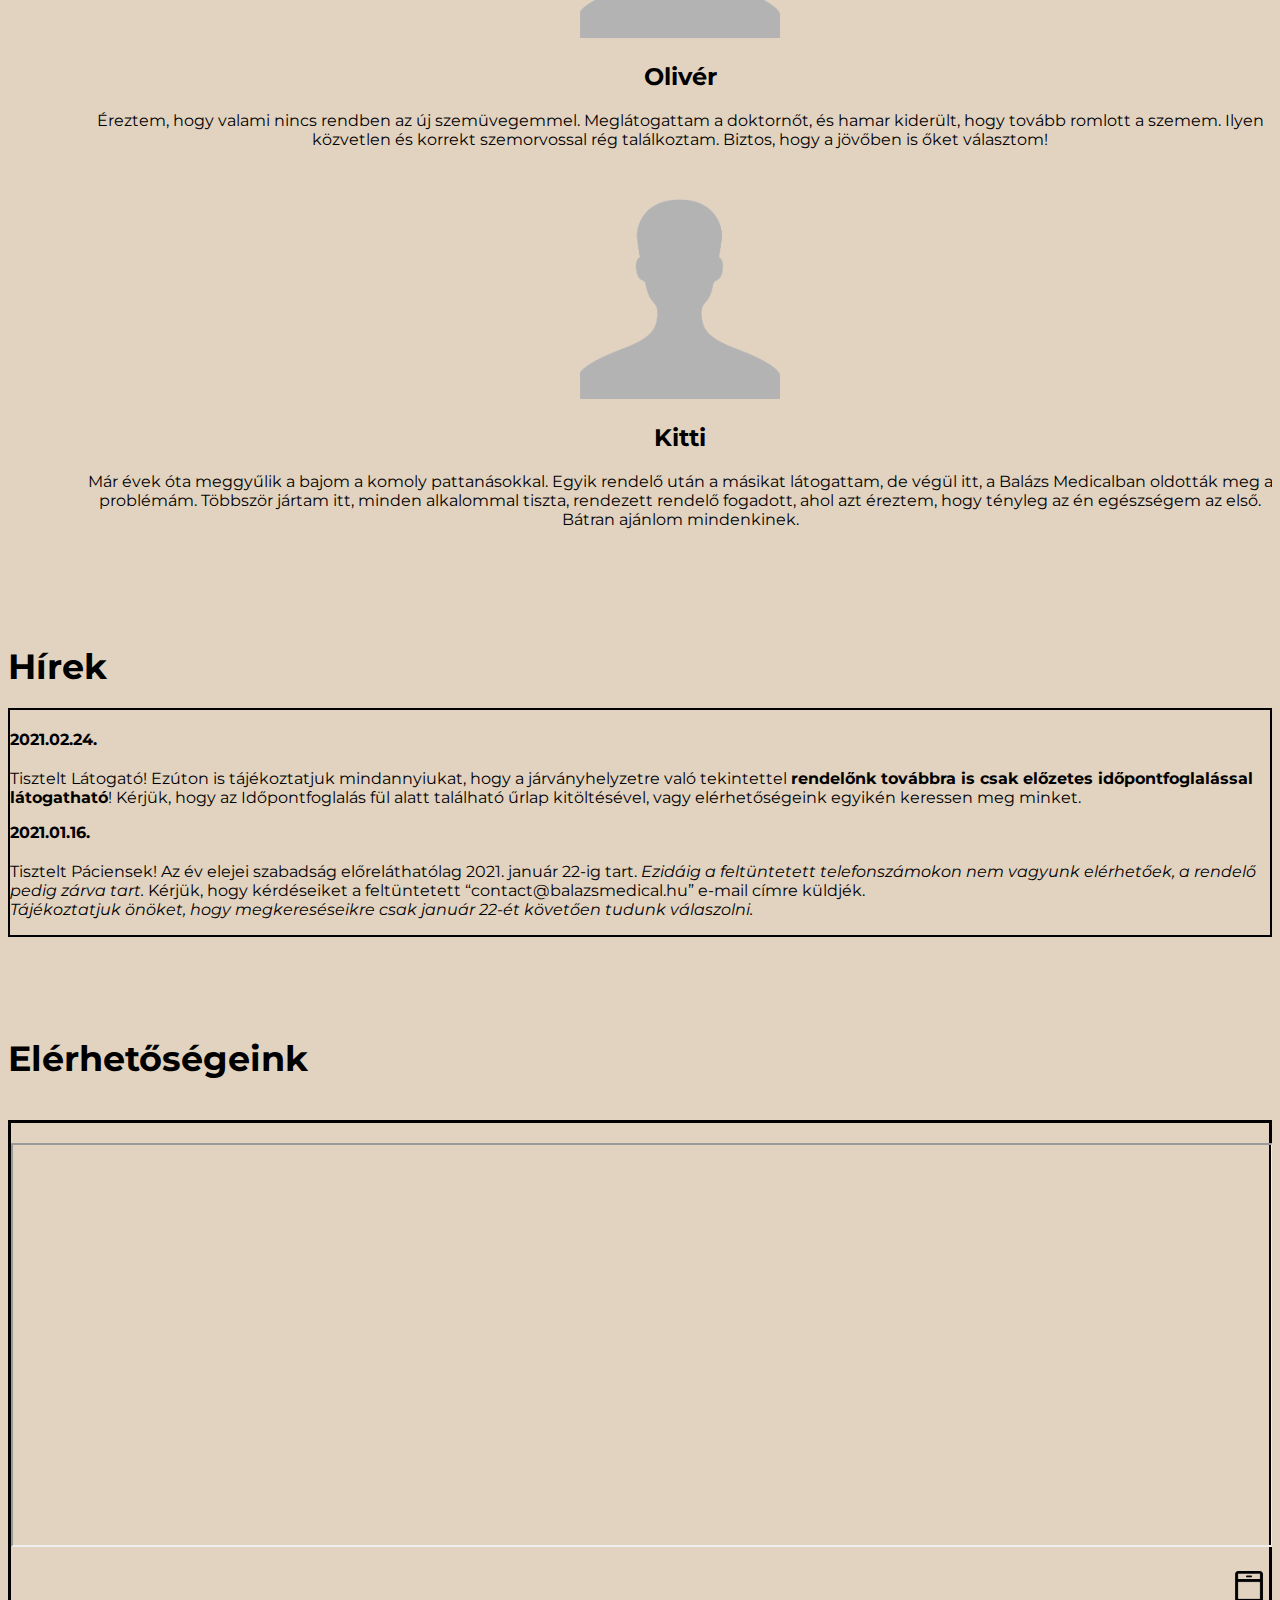
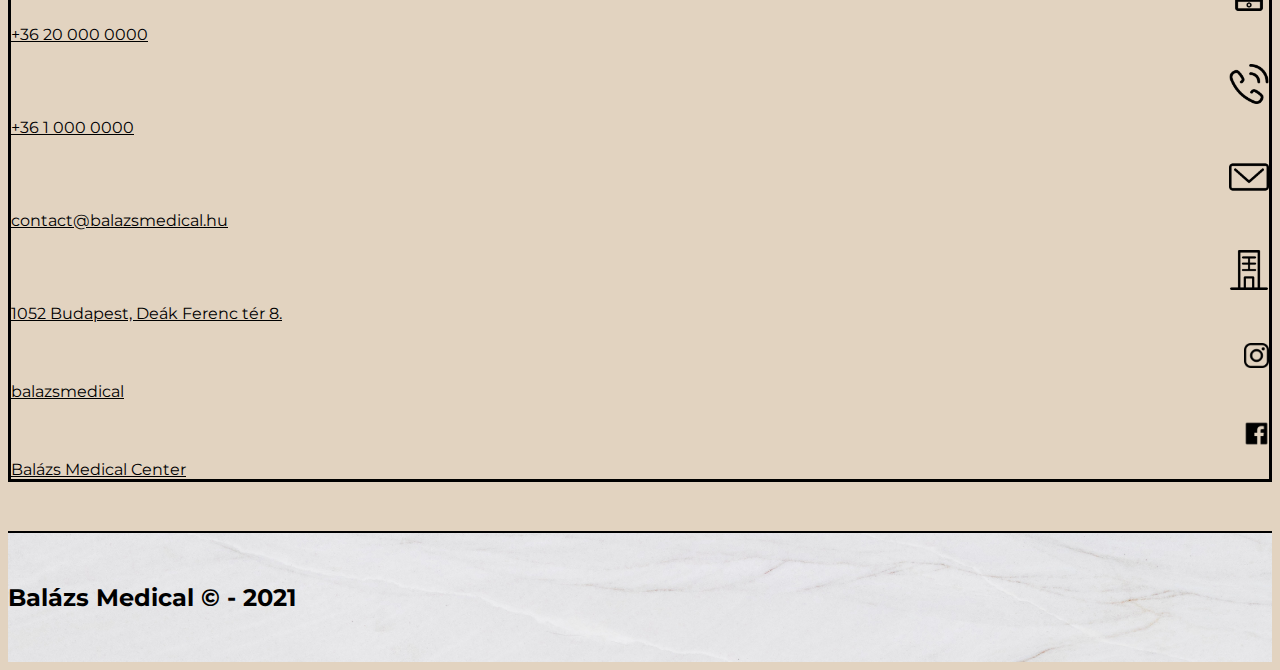
==== commit 781b1206: "Update index.html" ====
--- a/index.html
+++ b/index.html
@@ -48,265 +48,271 @@
             </div>
         </nav>
     </header>
-<main>
-    <div id="main">
-        <div class="container-fluid" id="carouselContainer">
-            <div id="topcarousel" class="carousel slide carousel-fade" data-bs-ride="carousel">
-                <div class="carousel-indicators">
-                    <button type="button" data-bs-target="#topcarousel" data-bs-slide-to="0" class="active"
-                        aria-current="true" aria-label="1. kép"></button>
-                    <button type="button" data-bs-target="#topcarousel" data-bs-slide-to="1"
-                        aria-label="2. kép"></button>
-                    <button type="button" data-bs-target="#topcarousel" data-bs-slide-to="2"
-                        aria-label="3. kép"></button>
-                    <button type="button" data-bs-target="#topcarousel" data-bs-slide-to="3"
-                        aria-label="4. kép"></button>
-                    <button type="button" data-bs-target="#topcarousel" data-bs-slide-to="4"
-                        aria-label="5. kép"></button>
-                </div>
-                <div class="carousel-inner">
-                    <div class="carousel-item active">
-                        <a href="./media/lobby1.jpg">
-                            <img src="media/lobby1scaled.jpg" class="d-block w-100"
-                                alt="Váróterem. Két bőr fotel, köztük asztallal. Nagy tér, festmény a falon. Erősen kivilágított.">
-                        </a>
-                    </div>
-                    <div class="carousel-item">
-                        <a href="./media/dent1.jpg">
-                            <img src="media/dent1scaled.jpg" class="d-block w-100"
-                                alt="Fogorvosi rendelő. Középen egy szék, a páciensnek. Mögötte hosszú pult. Bal kéz felől nagy ablak."></a>
-                    </div>
-                    <div class="carousel-item">
-                        <a href="media/dent2.jpg">
-                            <img src="media/dent2scaled.jpg" class="d-block w-100"
-                                alt="Fogorvosi rendelő készüléke. Jobb kéz felől számítógép, rajta egy fogorvosi programmal."></a>
-                    </div>
-                    <div class="carousel-item">
-                        <a href="media/opt.jpg">
-                            <img src="./media/optscaled.jpg" class="d-block w-100"
-                                alt="Szemvizsgálati gép az asztalon."></a>
-                    </div>
-                    <div class="carousel-item">
-                        <a href="media/opt2.jpg">
-                            <img src="./media/opt2scaled.jpg" class="d-block w-100"
-                                alt="Nagy szemorvosi gép. Egy hölgy szemét épp vizsgálják vele."></a>
-                    </div>
-                    <button class="carousel-control-prev" type="button" data-bs-target="#topcarousel"
-                        data-bs-slide="prev">
-                        <span class="carousel-control-prev-icon" aria-hidden="true"></span>
-                        <span class="visually-hidden">Előző kép</span>
-                    </button>
-                    <button class="carousel-control-next" type="button" data-bs-target="#topcarousel"
-                        data-bs-slide="next">
-                        <span class="carousel-control-next-icon" aria-hidden="true"></span>
-                        <span class="visually-hidden">Következő kép</span>
-                    </button>
+    <main id="main">
+            <div class="container-fluid" id="carouselContainer">
+                <div id="topcarousel" class="carousel slide carousel-fade" data-bs-ride="carousel">
+                    <div class="carousel-indicators">
+                        <button type="button" data-bs-target="#topcarousel" data-bs-slide-to="0" class="active"
+                            aria-current="true" aria-label="1. kép"></button>
+                        <button type="button" data-bs-target="#topcarousel" data-bs-slide-to="1"
+                            aria-label="2. kép"></button>
+                        <button type="button" data-bs-target="#topcarousel" data-bs-slide-to="2"
+                            aria-label="3. kép"></button>
+                        <button type="button" data-bs-target="#topcarousel" data-bs-slide-to="3"
+                            aria-label="4. kép"></button>
+                        <button type="button" data-bs-target="#topcarousel" data-bs-slide-to="4"
+                            aria-label="5. kép"></button>
+                    </div>
+                    <div class="carousel-inner">
+                        <div class="carousel-item active">
+                            <a href="./media/lobby1.jpg">
+                                <img src="media/lobby1scaled.jpg" class="d-block w-100"
+                                    alt="Váróterem. Két bőr fotel, köztük asztallal. Nagy tér, festmény a falon. Erősen kivilágított.">
+                            </a>
+                        </div>
+                        <div class="carousel-item">
+                            <a href="./media/dent1.jpg">
+                                <img src="media/dent1scaled.jpg" class="d-block w-100"
+                                    alt="Fogorvosi rendelő. Középen egy szék, a páciensnek. Mögötte hosszú pult. Bal kéz felől nagy ablak."></a>
+                        </div>
+                        <div class="carousel-item">
+                            <a href="media/dent2.jpg">
+                                <img src="media/dent2scaled.jpg" class="d-block w-100"
+                                    alt="Fogorvosi rendelő készüléke. Jobb kéz felől számítógép, rajta egy fogorvosi programmal."></a>
+                        </div>
+                        <div class="carousel-item">
+                            <a href="media/opt.jpg">
+                                <img src="./media/optscaled.jpg" class="d-block w-100"
+                                    alt="Szemvizsgálati gép az asztalon."></a>
+                        </div>
+                        <div class="carousel-item">
+                            <a href="media/opt2.jpg">
+                                <img src="./media/opt2scaled.jpg" class="d-block w-100"
+                                    alt="Nagy szemorvosi gép. Egy hölgy szemét épp vizsgálják vele."></a>
+                        </div>
+                        <button class="carousel-control-prev" type="button" data-bs-target="#topcarousel"
+                            data-bs-slide="prev">
+                            <span class="carousel-control-prev-icon" aria-hidden="true"></span>
+                            <span class="visually-hidden">Előző kép</span>
+                        </button>
+                        <button class="carousel-control-next" type="button" data-bs-target="#topcarousel"
+                            data-bs-slide="next">
+                            <span class="carousel-control-next-icon" aria-hidden="true"></span>
+                            <span class="visually-hidden">Következő kép</span>
+                        </button>
+                    </div>
                 </div>
             </div>
-        </div>
-
-        <section class="container-fluid" id="koszonto">
-            <div class="row">
-                <div class="col-12 col-xl-7">
-                    <h1>Üdvözöljük a Balázs Medical honlapján!</h1>
-                    <article aria-label="article">
-                        <p>
-                            Magánrendelésünk elkötelezett a <em>magas színvonalú</em> ellátás mellett, melyet nem
-                            csak
-                            elegáns- és
-                            otthonos környezetünkkel, de az általunk használt <em>csúcsminőségű</em> vizsgálati
-                            eszközökkel
-                            is
-                            biztosítunk. <br>Orvosaink a szakterületük legkiválóbbjai közé tartoznak, akik
-                            <em>maximális
-                                profizmussal és a legújabb sztenderdekkel összhangban</em> dolgoznak azon, hogy
-                            pácienseik
-                            elégedetten és egészségesen távozzanak. <br>Legyen szó első kivizsgálásról, vagy
-                            rendszeres
-                            kezelésről, célunk megegyezik: az egészség megőrzése, és ügyfeleink segítése. <br>
-                            Rendelőnk nagy hangsúlyt fektet továbbá a betegségmegelőzésre is, így orvosaink
-                            rendszeresen tartanak
-                            csoportos szemináriumokat, ahol különböző betegségekről és azok megelőzéséről tartanak
-                            felvilágosítást. <br>
-                            Ezen társadalmi szerepvállalást azért is fontosnak tartjuk, hogy a fiatalabb és idősebb
-                            generációk fel tudják ismerni egy- egy betegség tüneteit, és mielőbb orvosi segítséghez
-                            forduljanak azok előfordulása esetén. <strong>Nálunk az egészség az első!</strong>
-                        </p>
-                    </article>
-                </div>
-                <div class="col-12 col-xl-5 videocol">
-                    <video width="600" height="330" poster="media/vidposter.jpg" preload="none" controls>
-                        <source src="./media/bemutatovid.mp4" type="video/mp4">
-                        A böngészője nem támogatja a videólejátszást.
-                    </video>
-                    <br><a href="videosub.html">A videó teljes szövegű leírása</a>
-                </div>
-            </div>
-        </section>
-
-        <section class="container" id="orvosaink">
-            <div class="row">
-                <h2 class="alcim">Orvosaink</h2>
-                <div class="col-lg-4">
-                    <figure class="orvosbox">
-                        <img src="media/docplaceholdernew.png" alt="Doktornő képe">
-                        <figcaption class="text-center">Dr. Balázs Natasa - szemorvos</figcaption>
-                    </figure>
-                </div>
-                <div class="col-lg-4">
-                    <figure class="orvosbox">
-                        <img src="media/docplaceholdernew.png" alt="Doktor képe">
-                        <figcaption class="text-center">Dr. Balázs Ottó - fogorvos</figcaption>
-                    </figure>
-                </div>
-                <div class="col-lg-4">
-                    <figure class="orvosbox">
-                        <img src="media/docplaceholdernew.png" alt="Doktornő képe">
-                        <figcaption class="text-center">Dr. Füzesy Edina - bőrgyógyász</figcaption>
-                    </figure>
-                </div>
-            </div>
-        </section>
-
-        <section class="container" id="velemenyek">
-            <h2 class="alcim">Rólunk mondták</h2>
-            <div class="row">
-                <div class="col-xl-4">
-                    <figure class="velemenybox">
-                        <img class="img-circle" src="./media/docplaceholdernew.png" alt="Férfi arcképe" width="140"
-                            height="140">
-                        <h2>Barnabás</h2>
-                        <p class="velemeny">Komoly fogfájdalmakkal érkeztem, fájdalom nélkül és elégedetten távoztam.
-                            Rendkívül profi ellátás, nagyon tiszta környezet. Barátságos személyzet. Számomra már nem
-                            nyűg a fogorvos, főleg, hogy azóta az egész család ide jár. </p>
-                    </figure>
-                </div>
-                <div class="col-xl-4">
-                    <figure class="velemenybox">
-                        <img class="img-circle" src="./media/docplaceholdernew.png" alt="Férfi arcképe" width="140"
-                            height="140">
-                        <h2>Olivér</h2>
-                        <p class="velemeny">Éreztem, hogy valami nincs rendben az új szemüvegemmel. Meglátogattam a
-                            doktornőt, és hamar kiderült, hogy tovább romlott a szemem. Ilyen közvetlen és korrekt
-                            szemorvossal rég találkoztam. Biztos, hogy a jövőben is őket választom! </p>
-                    </figure>
-                </div>
-                <div class="col-xl-4">
-                    <figure class="velemenybox">
-                        <img class="img-circle" src="./media/docplaceholdernew.png" alt="Nő arcképe" width="140"
-                            height="140">
-                        <h2>Kitti</h2>
-                        <p class="velemeny">Már évek óta meggyűlik a bajom a komoly pattanásokkal. Egyik rendelő után a
-                            másikat látogattam, de végül itt, a Balázs Medicalban oldották meg a problémám. Többször
-                            jártam itt, minden alkalommal tiszta, rendezett rendelő fogadott, ahol azt éreztem, hogy
-                            tényleg az én egészségem az első. Bátran ajánlom mindenkinek.</p>
-                    </figure>
-                </div>
-            </div>
-        </section>
-
-        <section class="container" id="hirek">
-            <h2 class="alcim">Hírek</h2>
-            <div class="row">
-                <aside aria-label="Kozerdeku kozlemenyek">
-                    <div class="col-12">
-                        <article>
-                            <time datetime="2021-02-24"><strong>2021.02.24.</strong></time>
-                            <p class="kozerdekuhir">
-                                Tisztelt Látogató!
-                                Ezúton is tájékoztatjuk mindannyiukat, hogy a járványhelyzetre való tekintettel
-                                <strong>rendelőnk
-                                    továbbra is csak előzetes időpontfoglalással látogatható</strong>!
-                                Kérjük, hogy az Időpontfoglalás fül alatt található űrlap kitöltésével, vagy
-                                elérhetőségeink
-                                egyikén keressen meg minket.
+
+            <section class="container-fluid" id="koszonto">
+                <div class="row">
+                    <div class="col-12 col-xl-7">
+                        <h1>Üdvözöljük a Balázs Medical honlapján!</h1>
+                        <article aria-label="article">
+                            <p>
+                                Magánrendelésünk elkötelezett a <em>magas színvonalú</em> ellátás mellett, melyet nem
+                                csak
+                                elegáns- és
+                                otthonos környezetünkkel, de az általunk használt <em>csúcsminőségű</em> vizsgálati
+                                eszközökkel
+                                is
+                                biztosítunk. <br>Orvosaink a szakterületük legkiválóbbjai közé tartoznak, akik
+                                <em>maximális
+                                    profizmussal és a legújabb sztenderdekkel összhangban</em> dolgoznak azon, hogy
+                                pácienseik
+                                elégedetten és egészségesen távozzanak. <br>Legyen szó első kivizsgálásról, vagy
+                                rendszeres
+                                kezelésről, célunk megegyezik: az egészség megőrzése, és ügyfeleink segítése. <br>
+                                Rendelőnk nagy hangsúlyt fektet továbbá a betegségmegelőzésre is, így orvosaink
+                                rendszeresen tartanak
+                                csoportos szemináriumokat, ahol különböző betegségekről és azok megelőzéséről tartanak
+                                felvilágosítást. <br>
+                                Ezen társadalmi szerepvállalást azért is fontosnak tartjuk, hogy a fiatalabb és idősebb
+                                generációk fel tudják ismerni egy- egy betegség tüneteit, és mielőbb orvosi segítséghez
+                                forduljanak azok előfordulása esetén. <strong>Nálunk az egészség az első!</strong>
                             </p>
                         </article>
                     </div>
-                    <div class="col-12">
-                        <article>
-                            <time datetime="2021-02-24"><strong>2021.01.16.</strong></time>
-                            <p class="kozerdekuhir">
-                                Tisztelt Páciensek!
-                                Az év elejei szabadság előreláthatólag 2021. január 22-ig tart.
-                                <em>
-                                    Ezidáig a feltüntetett telefonszámokon nem vagyunk elérhetőek, a rendelő pedig zárva
-                                    tart.
-                                </em>
-                                Kérjük, hogy kérdéseiket a feltüntetett “contact@balazsmedical.hu” e-mail címre küldjék.    <br>
-                                <em>Tájékoztatjuk önöket, hogy megkereséseikre csak január 22-ét követően tudunk válaszolni.</em>
-                            </p>
-                        </article>
-                    </div>
-                </aside>
-            </div>
-    </div>
-    <div class="container-fluid" id="contactfluidc">
-        <div class="container" id="elerhetosegek">
-            <h2 class="alcim">Elérhetőségeink</h2>
-            <div class="row borderrow">
-                <div class="col-lg-5">
-                    <div style="width: 100%">
-                        <iframe class="mapsembed" title="Térképen jelölt hely, Deák Ferenc tér 8 a rendelő címe."
-                            src="https://maps.google.com/maps?width=100%25&amp;height=400&amp;hl=en&amp;q=De%C3%A1k%20Ferenc%20t%C3%A9r%208,%20Budapest+(Bal%C3%A1zs%20Medical%20Center)&amp;t=&amp;z=16&amp;ie=UTF8&amp;iwloc=B&amp;output=embed"></iframe>
-                    </div>
-                </div>
-                <div class="col-lg-7 tableofcontacts">
-                    <div class="row">
-                        <div class="col-3 contacticons">
-                            <img src="./media/smartphone.png" class="icon" alt="Mobiltelefonszám">
-                        </div>
-                        <div class="col-9 datacolumn">
-                            <a href="tel:+36200000000">+36 20 000 0000</a>
-                        </div>
-                    </div>
-                    <div class="row">
-                        <div class="col-3 contacticons">
-                            <img src="./media/phone-call.png" class="icon" alt="Vezetékes telefonszám">
-                        </div>
-                        <div class="col-9 datacolumn">
-                            <a href="tel:+36100000000">+36 1 000 0000</a>
-                        </div>
-                    </div>
-                    <div class="row">
-                        <div class="col-3 contacticons">
-                            <img src="./media/mail.png" class="icon" alt="E-mail cím">
-                        </div>
-                        <div class="col-9 datacolumn">
-                            <a href="mailto:contact@balazsmedical.hu">contact@balazsmedical.hu</a>
-                        </div>
-                    </div>
-                    <div class="row">
-                        <div class="col-3 contacticons">
-                            <img src="./media/office.png" class="icon" alt="Rendelő címe - helye">
-                        </div>
-                        <div class="col-9 datacolumn">
-                            <a href="https://www.google.com/maps/place/Budapest,+Deák+Ferenc+u.+8,+1052+Magyarország">1052
-                                Budapest, Deák Ferenc tér 8.</a>
-                        </div>
-                    </div>
-                    <div class="row">
-                        <div class="col-3 contacticons">
-                            <img src="./media/ig1.png" class="socialmediaicon" alt="Instagram név">
-                        </div>
-                        <div class="col-9 datacolumn">
-                            <a href="http://www.instagram.com/balazsmedical">balazsmedical</a>
-                        </div>
-                    </div>
-                    <div class="row">
-                        <div class="col-3 contacticons">
-                            <img src="./media/fb2.png" class="socialmediaicon" alt="Facebook név">
-                        </div>
-                        <div class="col-9 datacolumn">
-                            <a href="http://facebook.com/balazsmedical">Balázs Medical Center</a>
-                        </div>
-                    </div>
-                </div>
-            </div>
-        </div>
-    </div>
-    </div>
-</main>
+                    <div class="col-12 col-xl-5 videocol">
+                        <video width="600" height="330" poster="media/vidposter.jpg" preload="none" controls>
+                            <source src="./media/bemutatovid.mp4" type="video/mp4">
+                            A böngészője nem támogatja a videólejátszást.
+                        </video>
+                        <br><a href="videosub.html">A videó teljes szövegű leírása</a>
+                    </div>
+                </div>
+            </section>
+
+            <section class="container" id="orvosaink">
+                <div class="row">
+                    <h2 class="alcim">Orvosaink</h2>
+                    <div class="col-lg-4">
+                        <figure class="orvosbox">
+                            <img src="media/docplaceholdernew.png" alt="Doktornő képe">
+                            <figcaption class="text-center">Dr. Balázs Natasa - szemorvos</figcaption>
+                        </figure>
+                    </div>
+                    <div class="col-lg-4">
+                        <figure class="orvosbox">
+                            <img src="media/docplaceholdernew.png" alt="Doktor képe">
+                            <figcaption class="text-center">Dr. Balázs Ottó - fogorvos</figcaption>
+                        </figure>
+                    </div>
+                    <div class="col-lg-4">
+                        <figure class="orvosbox">
+                            <img src="media/docplaceholdernew.png" alt="Doktornő képe">
+                            <figcaption class="text-center">Dr. Füzesy Edina - bőrgyógyász</figcaption>
+                        </figure>
+                    </div>
+                </div>
+            </section>
+
+            <section class="container" id="velemenyek">
+                <h2 class="alcim">Rólunk mondták</h2>
+                <div class="row">
+                    <div class="col-xl-4">
+                        <figure class="velemenybox">
+                            <img class="img-circle" src="./media/docplaceholdernew.png" alt="Férfi arcképe" width="140"
+                                height="140">
+                            <h2>Barnabás</h2>
+                            <p class="velemeny">Komoly fogfájdalmakkal érkeztem, fájdalom nélkül és elégedetten
+                                távoztam.
+                                Rendkívül profi ellátás, nagyon tiszta környezet. Barátságos személyzet. Számomra már
+                                nem
+                                nyűg a fogorvos, főleg, hogy azóta az egész család ide jár. </p>
+                        </figure>
+                    </div>
+                    <div class="col-xl-4">
+                        <figure class="velemenybox">
+                            <img class="img-circle" src="./media/docplaceholdernew.png" alt="Férfi arcképe" width="140"
+                                height="140">
+                            <h2>Olivér</h2>
+                            <p class="velemeny">Éreztem, hogy valami nincs rendben az új szemüvegemmel. Meglátogattam a
+                                doktornőt, és hamar kiderült, hogy tovább romlott a szemem. Ilyen közvetlen és korrekt
+                                szemorvossal rég találkoztam. Biztos, hogy a jövőben is őket választom! </p>
+                        </figure>
+                    </div>
+                    <div class="col-xl-4">
+                        <figure class="velemenybox">
+                            <img class="img-circle" src="./media/docplaceholdernew.png" alt="Nő arcképe" width="140"
+                                height="140">
+                            <h2>Kitti</h2>
+                            <p class="velemeny">Már évek óta meggyűlik a bajom a komoly pattanásokkal. Egyik rendelő
+                                után a
+                                másikat látogattam, de végül itt, a Balázs Medicalban oldották meg a problémám. Többször
+                                jártam itt, minden alkalommal tiszta, rendezett rendelő fogadott, ahol azt éreztem, hogy
+                                tényleg az én egészségem az első. Bátran ajánlom mindenkinek.</p>
+                        </figure>
+                    </div>
+                </div>
+            </section>
+
+            <section class="container" id="hirek">
+                <h2 class="alcim">Hírek</h2>
+                <div class="row">
+                    <aside aria-label="Kozerdeku kozlemenyek">
+                        <div class="col-12">
+                            <article aria-label="article">
+                                <time datetime="2021-02-24"><strong>2021.02.24.</strong></time>
+                                <p class="kozerdekuhir">
+                                    Tisztelt Látogató!
+                                    Ezúton is tájékoztatjuk mindannyiukat, hogy a járványhelyzetre való tekintettel
+                                    <strong>rendelőnk
+                                        továbbra is csak előzetes időpontfoglalással látogatható</strong>!
+                                    Kérjük, hogy az Időpontfoglalás fül alatt található űrlap kitöltésével, vagy
+                                    elérhetőségeink
+                                    egyikén keressen meg minket.
+                                </p>
+                            </article>
+                        </div>
+                        <div class="col-12">
+                            <article aria-label="article">
+                                <time datetime="2021-02-24"><strong>2021.01.16.</strong></time>
+                                <p class="kozerdekuhir">
+                                    Tisztelt Páciensek!
+                                    Az év elejei szabadság előreláthatólag 2021. január 22-ig tart.
+                                    <em>
+                                        Ezidáig a feltüntetett telefonszámokon nem vagyunk elérhetőek, a rendelő pedig
+                                        zárva
+                                        tart.
+                                    </em>
+                                    Kérjük, hogy kérdéseiket a feltüntetett “contact@balazsmedical.hu” e-mail címre
+                                    küldjék. <br>
+                                    <em>Tájékoztatjuk önöket, hogy megkereséseikre csak január 22-ét követően tudunk
+                                        válaszolni.</em>
+                                </p>
+                            </article>
+                        </div>
+                    </aside>
+                </div>
+            </section>
+            <section class="container-fluid" id="contactfluidc">
+                <div class="container" id="elerhetosegek">
+                    <h2 class="alcim">Elérhetőségeink</h2>
+                    <div class="row borderrow">
+                        <div class="col-lg-5">
+                            <div style="width: 100%">
+                                <iframe class="mapsembed"
+                                    title="Térképen jelölt hely, Deák Ferenc tér 8 a rendelő címe."
+                                    src="https://maps.google.com/maps?width=100%25&amp;height=400&amp;hl=en&amp;q=De%C3%A1k%20Ferenc%20t%C3%A9r%208,%20Budapest+(Bal%C3%A1zs%20Medical%20Center)&amp;t=&amp;z=16&amp;ie=UTF8&amp;iwloc=B&amp;output=embed"></iframe>
+                            </div>
+                        </div>
+                        <div class="col-lg-7 tableofcontacts">
+                            <div class="row">
+                                <div class="col-3 contacticons">
+                                    <img src="./media/smartphone.png" class="icon" alt="Mobiltelefonszám">
+                                </div>
+                                <div class="col-9 datacolumn">
+                                    <a href="tel:+36200000000">+36 20 000 0000</a>
+                                </div>
+                            </div>
+                            <div class="row">
+                                <div class="col-3 contacticons">
+                                    <img src="./media/phone-call.png" class="icon" alt="Vezetékes telefonszám">
+                                </div>
+                                <div class="col-9 datacolumn">
+                                    <a href="tel:+36100000000">+36 1 000 0000</a>
+                                </div>
+                            </div>
+                            <div class="row">
+                                <div class="col-3 contacticons">
+                                    <img src="./media/mail.png" class="icon" alt="E-mail cím">
+                                </div>
+                                <div class="col-9 datacolumn">
+                                    <a href="mailto:contact@balazsmedical.hu">contact@balazsmedical.hu</a>
+                                </div>
+                            </div>
+                            <div class="row">
+                                <div class="col-3 contacticons">
+                                    <img src="./media/office.png" class="icon" alt="Rendelő címe - helye">
+                                </div>
+                                <div class="col-9 datacolumn">
+                                    <a
+                                        href="https://www.google.com/maps/place/Budapest,+Deák+Ferenc+u.+8,+1052+Magyarország">1052
+                                        Budapest, Deák Ferenc tér 8.</a>
+                                </div>
+                            </div>
+                            <div class="row">
+                                <div class="col-3 contacticons">
+                                    <img src="./media/ig1.png" class="socialmediaicon" alt="Instagram név">
+                                </div>
+                                <div class="col-9 datacolumn">
+                                    <a href="http://www.instagram.com/balazsmedical">balazsmedical</a>
+                                </div>
+                            </div>
+                            <div class="row">
+                                <div class="col-3 contacticons">
+                                    <img src="./media/fb2.png" class="socialmediaicon" alt="Facebook név">
+                                </div>
+                                <div class="col-9 datacolumn">
+                                    <a href="http://facebook.com/balazsmedical">Balázs Medical Center</a>
+                                </div>
+                            </div>
+                        </div>
+                    </div>
+                </div>
+            </section>
+    </main>
     <footer>
         <div class="container-fluid">
             <div class="col-12 text-center">
--- a/css/main.css
+++ b/css/main.css
@@ -513,6 +513,10 @@
     #contact iframe, #elerhetosegek iframe{
         width: 100% !important;
     }
+
+    .videocol video{
+        width: 500px;
+    }
 }
 
 /* SERVICES.HTML - SZOLGÁLTATÁSOK OLDALA */
